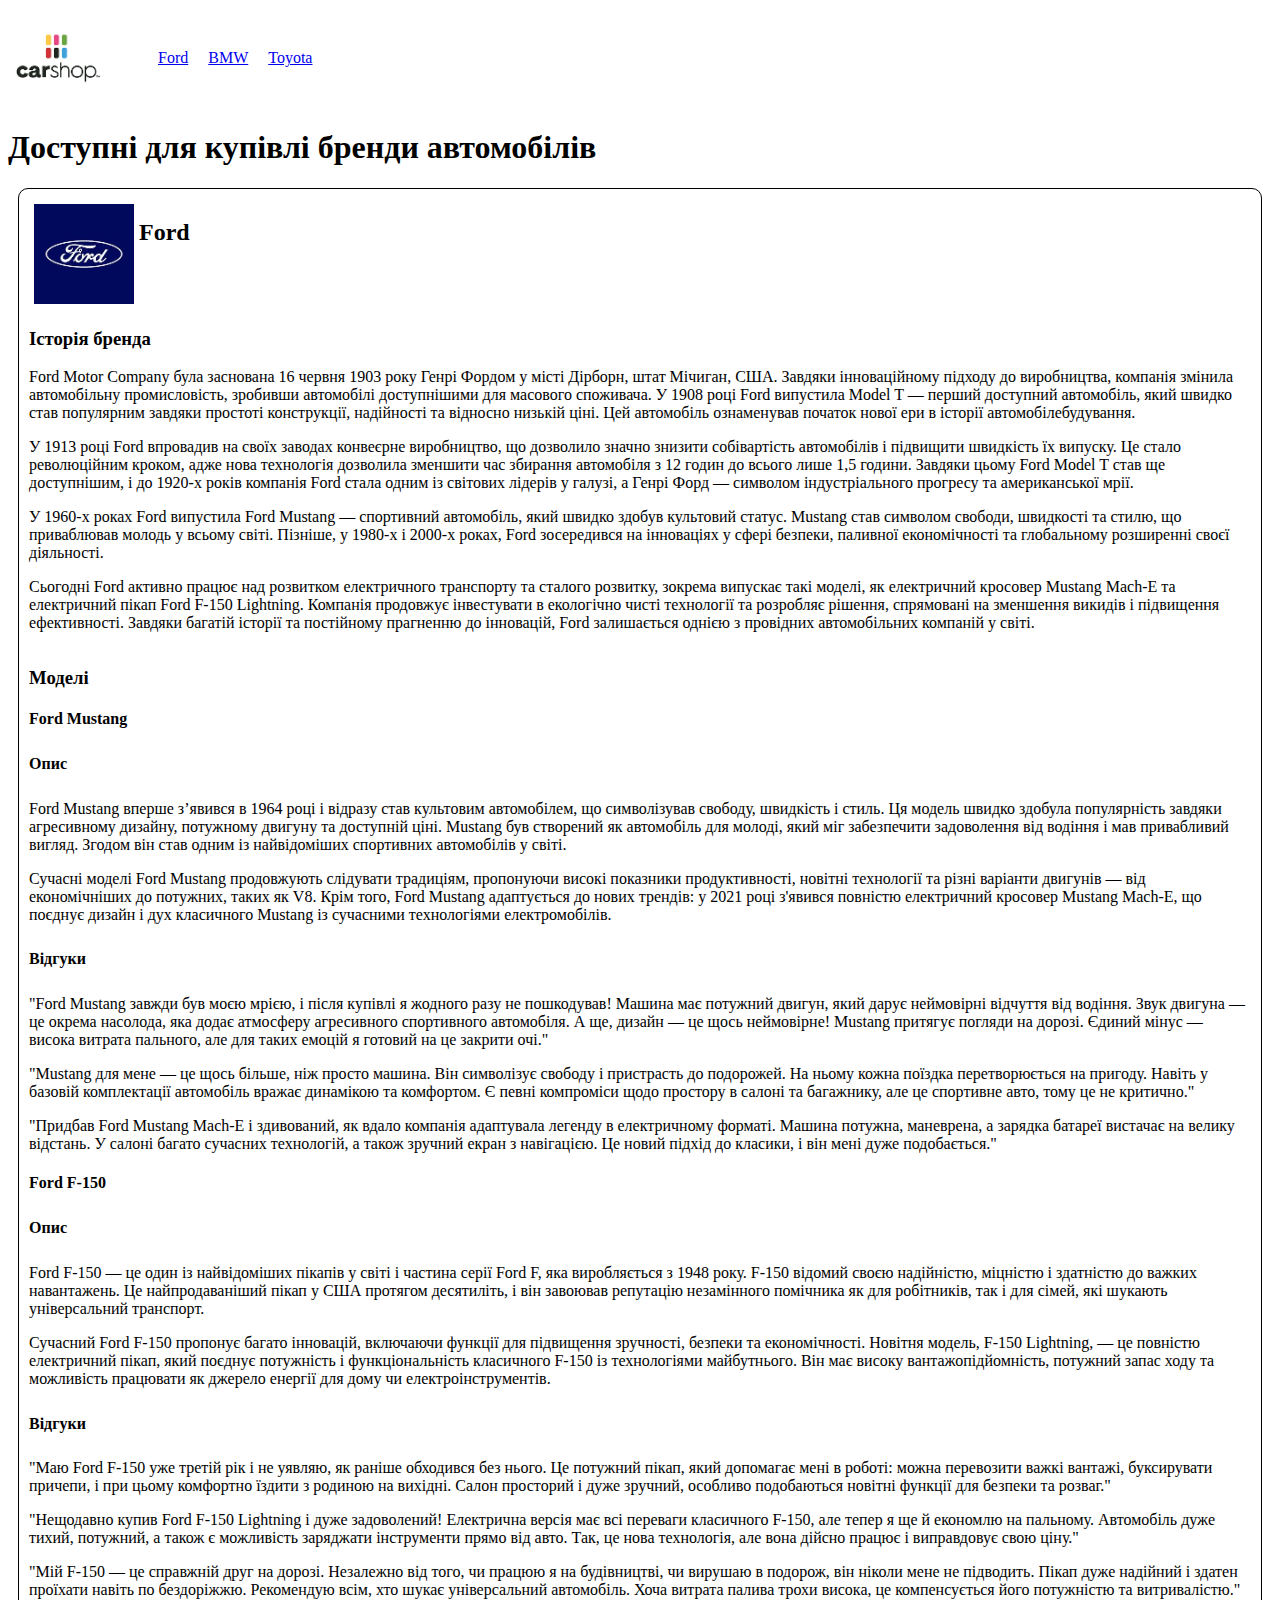
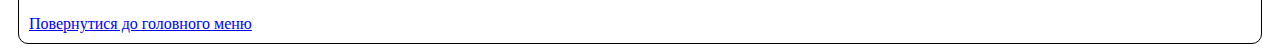
==== carshop.html @ d32183c3 "Add article Ford" ====
<!DOCTYPE html>
<html lang="uk">
  <head>
    <meta charset="UTF-8">
    <meta name="viewport" content="width=device-width, initial-scale=1.0">
    <title>Carshop</title>
    <link rel="shortcut icon" href="./assets/icons/siteicon.png" type="image/png">
    <link rel="stylesheet" href="./assets/style.css">
  </head>

  <body>

    <header id="header">
      <img src="./assets/images/logo.png" alt="Логотип">
      <nav>
        <ul>
          <li><a href=#article1>Ford</a></li>
          <li><a href=#article2>BMW</a></li>
          <li><a href=#article3>Toyota</a></li>
        </ul>
      </nav>  
    </header>

    <main>
      <h1>Доступні для купівлі бренди автомобілів</h1>

      <article id="article1">
  
        <img src="./assets/images/ford.jfif" alt="Ford">
        <h2>Ford</h2>
        <section>
          <h3>Історія бренда</h3>
          <p>Ford Motor Company була заснована 16 червня 1903 року Генрі Фордом у місті Дірборн, штат Мічиган, США. Завдяки інноваційному підходу до виробництва, компанія змінила автомобільну промисловість, зробивши автомобілі доступнішими для масового споживача. У 1908 році Ford випустила Model T — перший доступний автомобіль, який швидко став популярним завдяки простоті конструкції, надійності та відносно низькій ціні. Цей автомобіль ознаменував початок нової ери в історії автомобілебудування.</p>

          <p>У 1913 році Ford впровадив на своїх заводах конвеєрне виробництво, що дозволило значно знизити собівартість автомобілів і підвищити швидкість їх випуску. Це стало революційним кроком, адже нова технологія дозволила зменшити час збирання автомобіля з 12 годин до всього лише 1,5 години. Завдяки цьому Ford Model T став ще доступнішим, і до 1920-х років компанія Ford стала одним із світових лідерів у галузі, а Генрі Форд — символом індустріального прогресу та американської мрії.</p>

          <p>У 1960-х роках Ford випустила Ford Mustang — спортивний автомобіль, який швидко здобув культовий статус. Mustang став символом свободи, швидкості та стилю, що приваблював молодь у всьому світі. Пізніше, у 1980-х і 2000-х роках, Ford зосередився на інноваціях у сфері безпеки, паливної економічності та глобальному розширенні своєї діяльності.</p>

          <p>Сьогодні Ford активно працює над розвитком електричного транспорту та сталого розвитку, зокрема випускає такі моделі, як електричний кросовер Mustang Mach-E та електричний пікап Ford F-150 Lightning. Компанія продовжує інвестувати в екологічно чисті технології та розробляє рішення, спрямовані на зменшення викидів і підвищення ефективності. Завдяки багатій історії та постійному прагненню до інновацій, Ford залишається однією з провідних автомобільних компаній у світі.</p>
        </section>
        <section>
          <h3>Моделі</h3>
          <section>
            <h4>Ford Mustang</h4>
            <section>
              <h5>Опис</h5>
              <p>Ford Mustang вперше з’явився в 1964 році і відразу став культовим автомобілем, що символізував свободу, швидкість і стиль. Ця модель швидко здобула популярність завдяки агресивному дизайну, потужному двигуну та доступній ціні. Mustang був створений як автомобіль для молоді, який міг забезпечити задоволення від водіння і мав привабливий вигляд. Згодом він став одним із найвідоміших спортивних автомобілів у світі.</p>
              <p>Сучасні моделі Ford Mustang продовжують слідувати традиціям, пропонуючи високі показники продуктивності, новітні технології та різні варіанти двигунів — від економічніших до потужних, таких як V8. Крім того, Ford Mustang адаптується до нових трендів: у 2021 році з'явився повністю електричний кросовер Mustang Mach-E, що поєднує дизайн і дух класичного Mustang із сучасними технологіями електромобілів.</p>
             </section>
             <section>
              <h5>Відгуки</h5>
              <p>"Ford Mustang завжди був моєю мрією, і після купівлі я жодного разу не пошкодував! Машина має потужний двигун, який дарує неймовірні відчуття від водіння. Звук двигуна — це окрема насолода, яка додає атмосферу агресивного спортивного автомобіля. А ще, дизайн — це щось неймовірне! Mustang притягує погляди на дорозі. Єдиний мінус — висока витрата пального, але для таких емоцій я готовий на це закрити очі."</p>
              <p>"Mustang для мене — це щось більше, ніж просто машина. Він символізує свободу і пристрасть до подорожей. На ньому кожна поїздка перетворюється на пригоду. Навіть у базовій комплектації автомобіль вражає динамікою та комфортом. Є певні компроміси щодо простору в салоні та багажнику, але це спортивне авто, тому це не критично."</p>
              <p>"Придбав Ford Mustang Mach-E і здивований, як вдало компанія адаптувала легенду в електричному форматі. Машина потужна, маневрена, а зарядка батареї вистачає на велику відстань. У салоні багато сучасних технологій, а також зручний екран з навігацією. Це новий підхід до класики, і він мені дуже подобається."</p>
             </section>
          </section>  
          <section>
            <h4>Ford F-150</h4>
            <section>
              <h5>Опис</h5>
              <p>Ford F-150 — це один із найвідоміших пікапів у світі і частина серії Ford F, яка виробляється з 1948 року. F-150 відомий своєю надійністю, міцністю і здатністю до важких навантажень. Це найпродаваніший пікап у США протягом десятиліть, і він завоював репутацію незамінного помічника як для робітників, так і для сімей, які шукають універсальний транспорт.</p>
              <p>Сучасний Ford F-150 пропонує багато інновацій, включаючи функції для підвищення зручності, безпеки та економічності. Новітня модель, F-150 Lightning, — це повністю електричний пікап, який поєднує потужність і функціональність класичного F-150 із технологіями майбутнього. Він має високу вантажопідйомність, потужний запас ходу та можливість працювати як джерело енергії для дому чи електроінструментів.</p>
            </section>
            <section>
              <h5>Відгуки</h5>
              <p>"Маю Ford F-150 уже третій рік і не уявляю, як раніше обходився без нього. Це потужний пікап, який допомагає мені в роботі: можна перевозити важкі вантажі, буксирувати причепи, і при цьому комфортно їздити з родиною на вихідні. Салон просторий і дуже зручний, особливо подобаються новітні функції для безпеки та розваг."</p>
              <p>"Нещодавно купив Ford F-150 Lightning і дуже задоволений! Електрична версія має всі переваги класичного F-150, але тепер я ще й економлю на пальному. Автомобіль дуже тихий, потужний, а також є можливість заряджати інструменти прямо від авто. Так, це нова технологія, але вона дійсно працює і виправдовує свою ціну."</p>
              <p>"Мій F-150 — це справжній друг на дорозі. Незалежно від того, чи працюю я на будівництві, чи вирушаю в подорож, він ніколи мене не підводить. Пікап дуже надійний і здатен проїхати навіть по бездоріжжю. Рекомендую всім, хто шукає універсальний автомобіль. Хоча витрата палива трохи висока, це компенсується його потужністю та витривалістю."</p>
            </section>
          </section>      
        </section>
      <a href="#header">Повернутися до головного меню</a>
      </article>
    </main>
  </body>
</html>
---- assets/style.css ----
header {
  display:flex;
  align-items: center;

}
ul {
  display:flex;
  list-style-type: none;
}
li {
  padding: 5px 10px;
}
header img{
  width: 100px;
}
article img{
  width: 100px;
  display: flex;
  float: left;
  padding: 5px;
}
article h2{
  display: flex;
  float: left;
}
article{
  display: flex;
  flex-wrap: wrap;
  margin: 10px;
  padding: 10px;
  border: 1px solid black;
  border-radius: 10px;
}
h5 {
  font-size: medium;
}
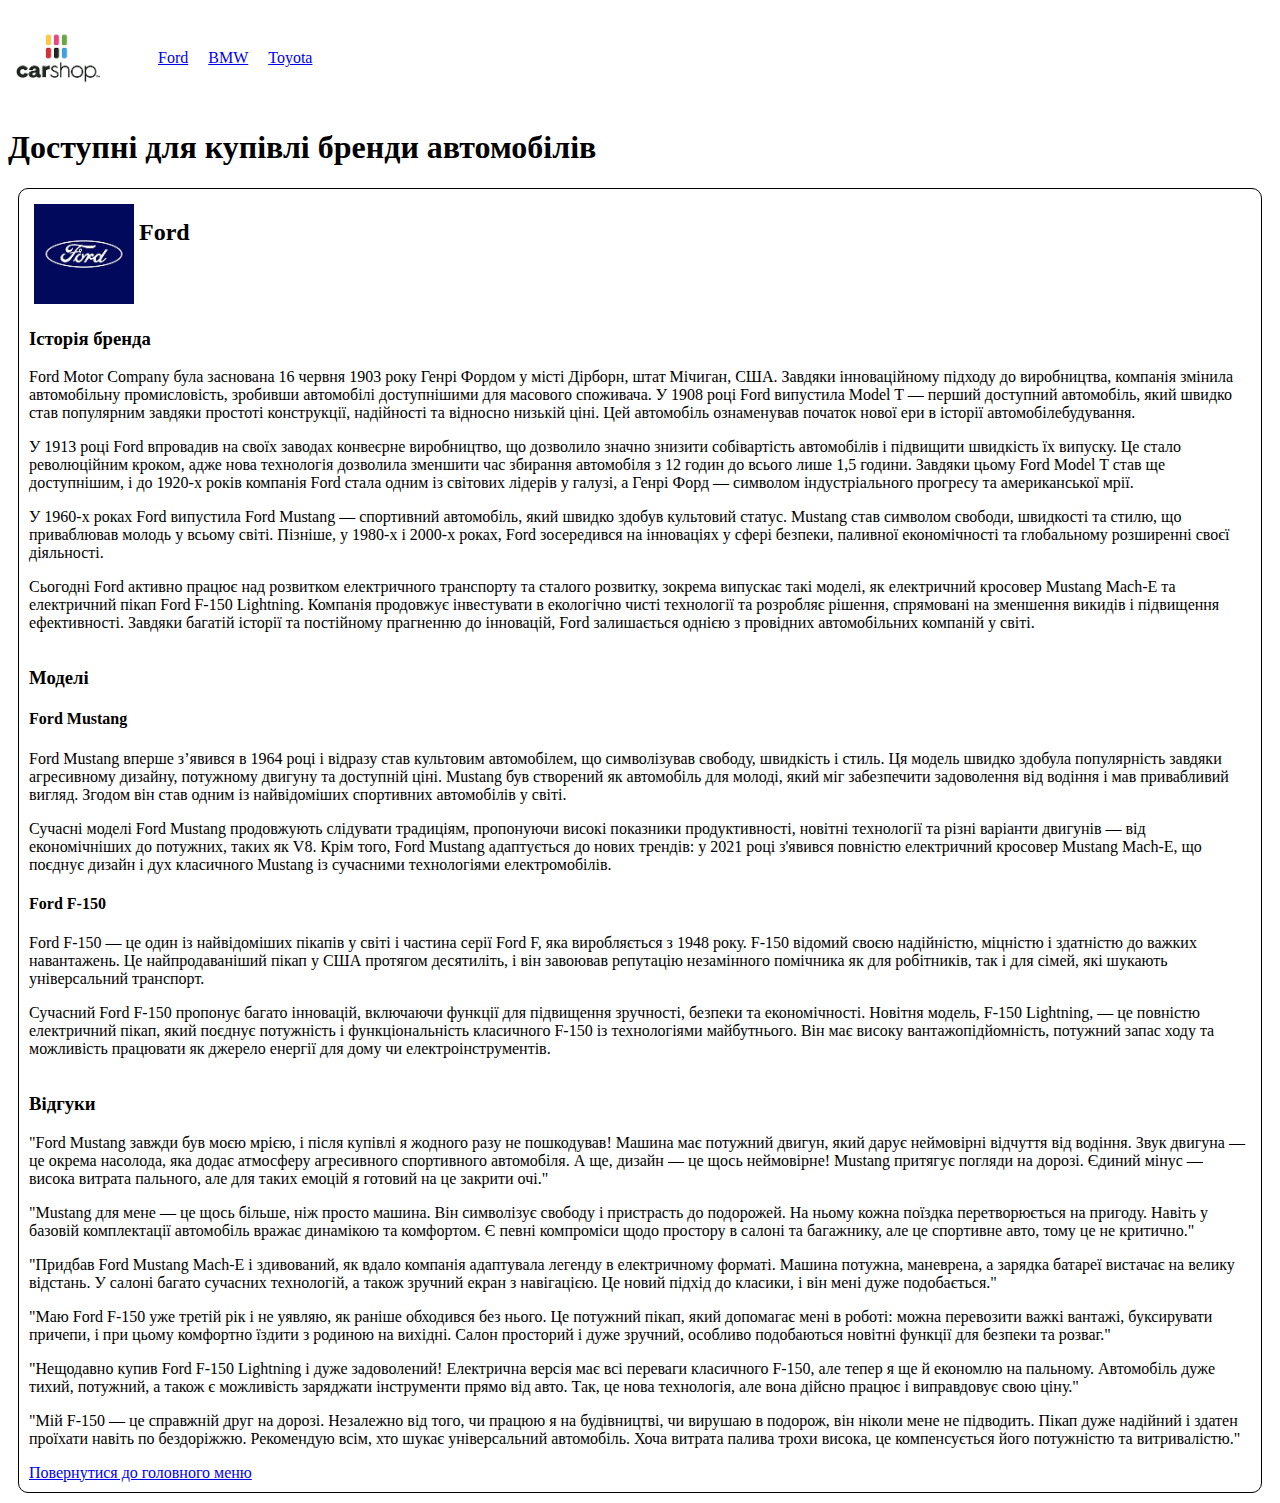
==== commit e6e65713: "Make feedback another section" ====
--- a/carshop.html
+++ b/carshop.html
@@ -42,33 +42,24 @@
           <h3>Моделі</h3>
           <section>
             <h4>Ford Mustang</h4>
-            <section>
-              <h5>Опис</h5>
-              <p>Ford Mustang вперше з’явився в 1964 році і відразу став культовим автомобілем, що символізував свободу, швидкість і стиль. Ця модель швидко здобула популярність завдяки агресивному дизайну, потужному двигуну та доступній ціні. Mustang був створений як автомобіль для молоді, який міг забезпечити задоволення від водіння і мав привабливий вигляд. Згодом він став одним із найвідоміших спортивних автомобілів у світі.</p>
-              <p>Сучасні моделі Ford Mustang продовжують слідувати традиціям, пропонуючи високі показники продуктивності, новітні технології та різні варіанти двигунів — від економічніших до потужних, таких як V8. Крім того, Ford Mustang адаптується до нових трендів: у 2021 році з'явився повністю електричний кросовер Mustang Mach-E, що поєднує дизайн і дух класичного Mustang із сучасними технологіями електромобілів.</p>
-             </section>
-             <section>
-              <h5>Відгуки</h5>
-              <p>"Ford Mustang завжди був моєю мрією, і після купівлі я жодного разу не пошкодував! Машина має потужний двигун, який дарує неймовірні відчуття від водіння. Звук двигуна — це окрема насолода, яка додає атмосферу агресивного спортивного автомобіля. А ще, дизайн — це щось неймовірне! Mustang притягує погляди на дорозі. Єдиний мінус — висока витрата пального, але для таких емоцій я готовий на це закрити очі."</p>
-              <p>"Mustang для мене — це щось більше, ніж просто машина. Він символізує свободу і пристрасть до подорожей. На ньому кожна поїздка перетворюється на пригоду. Навіть у базовій комплектації автомобіль вражає динамікою та комфортом. Є певні компроміси щодо простору в салоні та багажнику, але це спортивне авто, тому це не критично."</p>
-              <p>"Придбав Ford Mustang Mach-E і здивований, як вдало компанія адаптувала легенду в електричному форматі. Машина потужна, маневрена, а зарядка батареї вистачає на велику відстань. У салоні багато сучасних технологій, а також зручний екран з навігацією. Це новий підхід до класики, і він мені дуже подобається."</p>
-             </section>
-          </section>  
+            <p>Ford Mustang вперше з’явився в 1964 році і відразу став культовим автомобілем, що символізував свободу, швидкість і стиль. Ця модель швидко здобула популярність завдяки агресивному дизайну, потужному двигуну та доступній ціні. Mustang був створений як автомобіль для молоді, який міг забезпечити задоволення від водіння і мав привабливий вигляд. Згодом він став одним із найвідоміших спортивних автомобілів у світі.</p>
+            <p>Сучасні моделі Ford Mustang продовжують слідувати традиціям, пропонуючи високі показники продуктивності, новітні технології та різні варіанти двигунів — від економічніших до потужних, таких як V8. Крім того, Ford Mustang адаптується до нових трендів: у 2021 році з'явився повністю електричний кросовер Mustang Mach-E, що поєднує дизайн і дух класичного Mustang із сучасними технологіями електромобілів.</p>
+          </section>
           <section>
             <h4>Ford F-150</h4>
-            <section>
-              <h5>Опис</h5>
-              <p>Ford F-150 — це один із найвідоміших пікапів у світі і частина серії Ford F, яка виробляється з 1948 року. F-150 відомий своєю надійністю, міцністю і здатністю до важких навантажень. Це найпродаваніший пікап у США протягом десятиліть, і він завоював репутацію незамінного помічника як для робітників, так і для сімей, які шукають універсальний транспорт.</p>
-              <p>Сучасний Ford F-150 пропонує багато інновацій, включаючи функції для підвищення зручності, безпеки та економічності. Новітня модель, F-150 Lightning, — це повністю електричний пікап, який поєднує потужність і функціональність класичного F-150 із технологіями майбутнього. Він має високу вантажопідйомність, потужний запас ходу та можливість працювати як джерело енергії для дому чи електроінструментів.</p>
-            </section>
-            <section>
-              <h5>Відгуки</h5>
-              <p>"Маю Ford F-150 уже третій рік і не уявляю, як раніше обходився без нього. Це потужний пікап, який допомагає мені в роботі: можна перевозити важкі вантажі, буксирувати причепи, і при цьому комфортно їздити з родиною на вихідні. Салон просторий і дуже зручний, особливо подобаються новітні функції для безпеки та розваг."</p>
-              <p>"Нещодавно купив Ford F-150 Lightning і дуже задоволений! Електрична версія має всі переваги класичного F-150, але тепер я ще й економлю на пальному. Автомобіль дуже тихий, потужний, а також є можливість заряджати інструменти прямо від авто. Так, це нова технологія, але вона дійсно працює і виправдовує свою ціну."</p>
-              <p>"Мій F-150 — це справжній друг на дорозі. Незалежно від того, чи працюю я на будівництві, чи вирушаю в подорож, він ніколи мене не підводить. Пікап дуже надійний і здатен проїхати навіть по бездоріжжю. Рекомендую всім, хто шукає універсальний автомобіль. Хоча витрата палива трохи висока, це компенсується його потужністю та витривалістю."</p>
-            </section>
-          </section>      
+            <p>Ford F-150 — це один із найвідоміших пікапів у світі і частина серії Ford F, яка виробляється з 1948 року. F-150 відомий своєю надійністю, міцністю і здатністю до важких навантажень. Це найпродаваніший пікап у США протягом десятиліть, і він завоював репутацію незамінного помічника як для робітників, так і для сімей, які шукають універсальний транспорт.</p>
+            <p>Сучасний Ford F-150 пропонує багато інновацій, включаючи функції для підвищення зручності, безпеки та економічності. Новітня модель, F-150 Lightning, — це повністю електричний пікап, який поєднує потужність і функціональність класичного F-150 із технологіями майбутнього. Він має високу вантажопідйомність, потужний запас ходу та можливість працювати як джерело енергії для дому чи електроінструментів.</p>
+          </section> 
         </section>
+        <section>
+          <h3>Відгуки</h3>
+          <p>"Ford Mustang завжди був моєю мрією, і після купівлі я жодного разу не пошкодував! Машина має потужний двигун, який дарує неймовірні відчуття від водіння. Звук двигуна — це окрема насолода, яка додає атмосферу агресивного спортивного автомобіля. А ще, дизайн — це щось неймовірне! Mustang притягує погляди на дорозі. Єдиний мінус — висока витрата пального, але для таких емоцій я готовий на це закрити очі."</p>
+          <p>"Mustang для мене — це щось більше, ніж просто машина. Він символізує свободу і пристрасть до подорожей. На ньому кожна поїздка перетворюється на пригоду. Навіть у базовій комплектації автомобіль вражає динамікою та комфортом. Є певні компроміси щодо простору в салоні та багажнику, але це спортивне авто, тому це не критично."</p>
+          <p>"Придбав Ford Mustang Mach-E і здивований, як вдало компанія адаптувала легенду в електричному форматі. Машина потужна, маневрена, а зарядка батареї вистачає на велику відстань. У салоні багато сучасних технологій, а також зручний екран з навігацією. Це новий підхід до класики, і він мені дуже подобається."</p>
+          <p>"Маю Ford F-150 уже третій рік і не уявляю, як раніше обходився без нього. Це потужний пікап, який допомагає мені в роботі: можна перевозити важкі вантажі, буксирувати причепи, і при цьому комфортно їздити з родиною на вихідні. Салон просторий і дуже зручний, особливо подобаються новітні функції для безпеки та розваг."</p>
+          <p>"Нещодавно купив Ford F-150 Lightning і дуже задоволений! Електрична версія має всі переваги класичного F-150, але тепер я ще й економлю на пальному. Автомобіль дуже тихий, потужний, а також є можливість заряджати інструменти прямо від авто. Так, це нова технологія, але вона дійсно працює і виправдовує свою ціну."</p>
+          <p>"Мій F-150 — це справжній друг на дорозі. Незалежно від того, чи працюю я на будівництві, чи вирушаю в подорож, він ніколи мене не підводить. Пікап дуже надійний і здатен проїхати навіть по бездоріжжю. Рекомендую всім, хто шукає універсальний автомобіль. Хоча витрата палива трохи висока, це компенсується його потужністю та витривалістю."</p>
+        </section>        
       <a href="#header">Повернутися до головного меню</a>
       </article>
     </main>
--- a/assets/style.css
+++ b/assets/style.css
@@ -32,6 +32,3 @@
   border: 1px solid black;
   border-radius: 10px;
 }
-h5 {
-  font-size: medium;
-}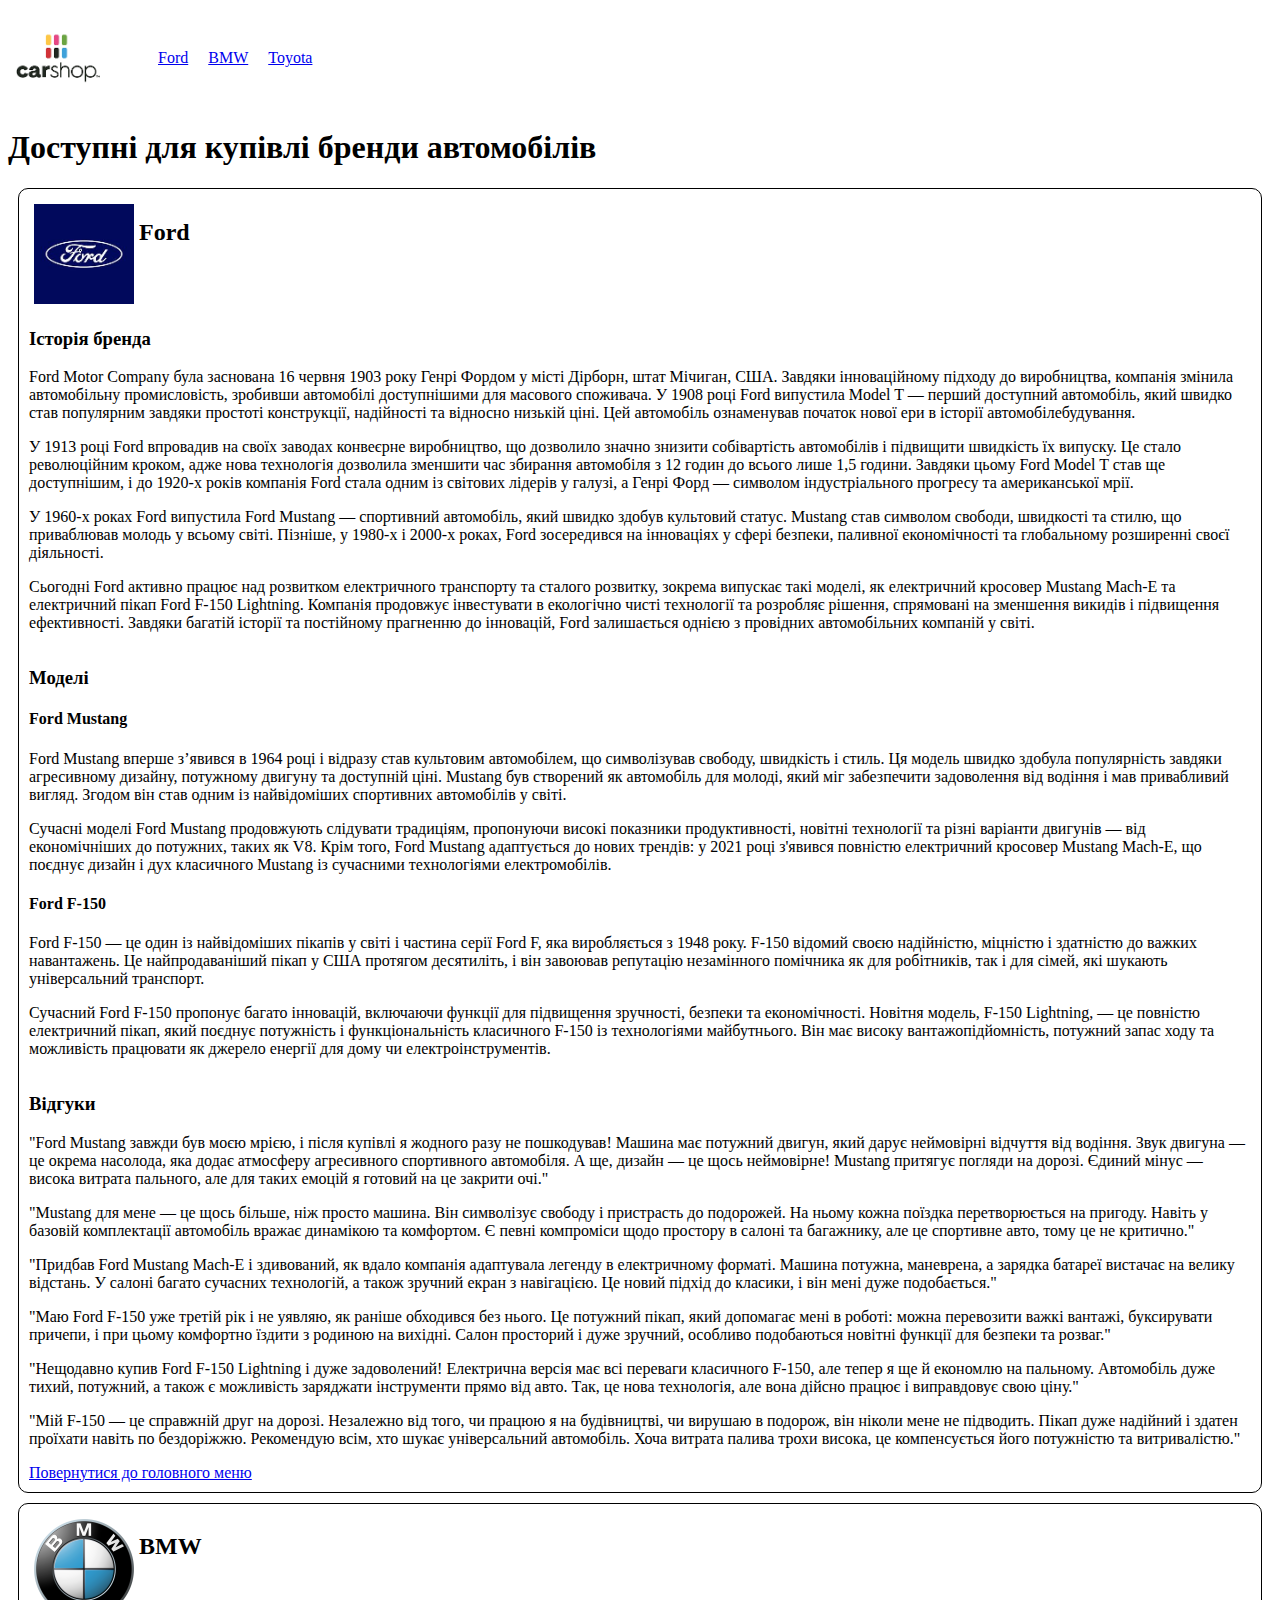
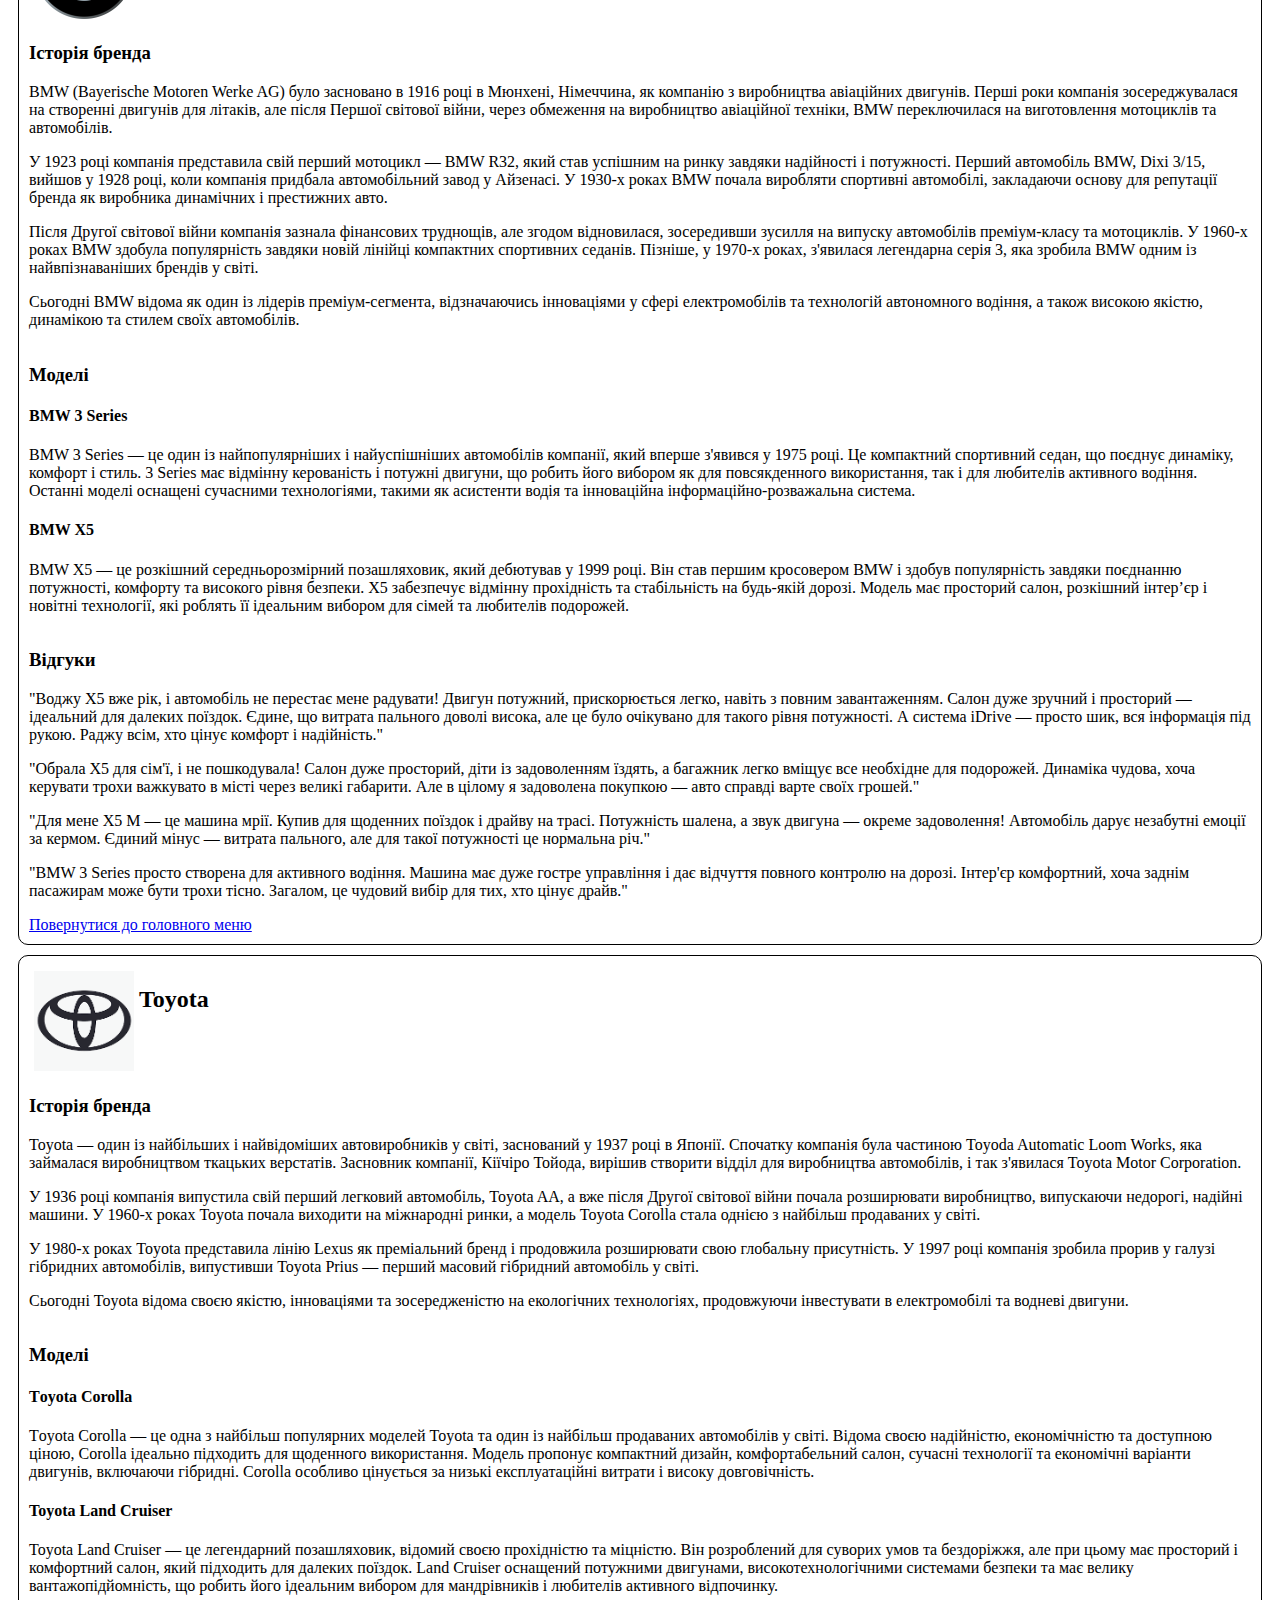
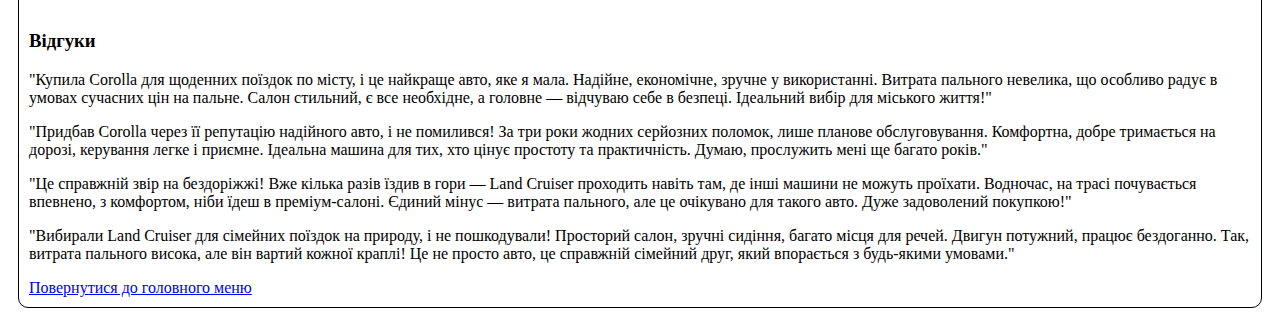
==== commit 65d50cdb: "Finish main" ====
--- a/carshop.html
+++ b/carshop.html
@@ -62,6 +62,76 @@
         </section>        
       <a href="#header">Повернутися до головного меню</a>
       </article>
+
+      <article id="article2">
+  
+        <img src="./assets/images/BMW.png" alt="BMW">
+        <h2>BMW</h2>
+        <section>
+          <h3>Історія бренда</h3>
+          <p>BMW (Bayerische Motoren Werke AG) було засновано в 1916 році в Мюнхені, Німеччина, як компанію з виробництва авіаційних двигунів. Перші роки компанія зосереджувалася на створенні двигунів для літаків, але після Першої світової війни, через обмеження на виробництво авіаційної техніки, BMW переключилася на виготовлення мотоциклів та автомобілів.</p>
+
+          <p>У 1923 році компанія представила свій перший мотоцикл — BMW R32, який став успішним на ринку завдяки надійності і потужності. Перший автомобіль BMW, Dixi 3/15, вийшов у 1928 році, коли компанія придбала автомобільний завод у Айзенасі. У 1930-х роках BMW почала виробляти спортивні автомобілі, закладаючи основу для репутації бренда як виробника динамічних і престижних авто.</p>
+
+          <p>Після Другої світової війни компанія зазнала фінансових труднощів, але згодом відновилася, зосередивши зусилля на випуску автомобілів преміум-класу та мотоциклів. У 1960-х роках BMW здобула популярність завдяки новій лінійці компактних спортивних седанів. Пізніше, у 1970-х роках, з'явилася легендарна серія 3, яка зробила BMW одним із найвпізнаваніших брендів у світі.</p>
+
+          <p>Сьогодні BMW відома як один із лідерів преміум-сегмента, відзначаючись інноваціями у сфері електромобілів та технологій автономного водіння, а також високою якістю, динамікою та стилем своїх автомобілів.</p>
+        </section>
+        <section>
+          <h3>Моделі</h3>
+          <section>
+            <h4>BMW 3 Series</h4>
+            <p>BMW 3 Series — це один із найпопулярніших і найуспішніших автомобілів компанії, який вперше з'явився у 1975 році. Це компактний спортивний седан, що поєднує динаміку, комфорт і стиль. 3 Series має відмінну керованість і потужні двигуни, що робить його вибором як для повсякденного використання, так і для любителів активного водіння. Останні моделі оснащені сучасними технологіями, такими як асистенти водія та інноваційна інформаційно-розважальна система.</p>
+          </section>
+          <section>
+            <h4>BMW X5</h4>
+            <p>BMW X5 — це розкішний середньорозмірний позашляховик, який дебютував у 1999 році. Він став першим кросовером BMW і здобув популярність завдяки поєднанню потужності, комфорту та високого рівня безпеки. X5 забезпечує відмінну прохідність та стабільність на будь-якій дорозі. Модель має просторий салон, розкішний інтер’єр і новітні технології, які роблять її ідеальним вибором для сімей та любителів подорожей.</p>
+          </section> 
+        </section>
+        <section>
+          <h3>Відгуки</h3>
+          <p>"Воджу X5 вже рік, і автомобіль не перестає мене радувати! Двигун потужний, прискорюється легко, навіть з повним завантаженням. Салон дуже зручний і просторий — ідеальний для далеких поїздок. Єдине, що витрата пального доволі висока, але це було очікувано для такого рівня потужності. А система iDrive — просто шик, вся інформація під рукою. Раджу всім, хто цінує комфорт і надійність."</p>
+          <p>"Обрала X5 для сім'ї, і не пошкодувала! Салон дуже просторий, діти із задоволенням їздять, а багажник легко вміщує все необхідне для подорожей. Динаміка чудова, хоча керувати трохи важкувато в місті через великі габарити. Але в цілому я задоволена покупкою — авто справді варте своїх грошей."</p>
+          <p>"Для мене X5 M — це машина мрії. Купив для щоденних поїздок і драйву на трасі. Потужність шалена, а звук двигуна — окреме задоволення! Автомобіль дарує незабутні емоції за кермом. Єдиний мінус — витрата пального, але для такої потужності це нормальна річ."</p>
+          <p>"BMW 3 Series просто створена для активного водіння. Машина має дуже гостре управління і дає відчуття повного контролю на дорозі. Інтер'єр комфортний, хоча заднім пасажирам може бути трохи тісно. Загалом, це чудовий вибір для тих, хто цінує драйв."</p>
+        </section>        
+      <a href="#header">Повернутися до головного меню</a>
+      </article>
+
+      <article id="article3">
+  
+        <img src="./assets/images/toyota.png" alt="Toyota">
+        <h2>Toyota</h2>
+        <section>
+          <h3>Історія бренда</h3>
+          <p>Toyota — один із найбільших і найвідоміших автовиробників у світі, заснований у 1937 році в Японії. Спочатку компанія була частиною Toyoda Automatic Loom Works, яка займалася виробництвом ткацьких верстатів. Засновник компанії, Кіїчіро Тойода, вирішив створити відділ для виробництва автомобілів, і так з'явилася Toyota Motor Corporation.</p>
+
+          <p>У 1936 році компанія випустила свій перший легковий автомобіль, Toyota AA, а вже після Другої світової війни почала розширювати виробництво, випускаючи недорогі, надійні машини. У 1960-х роках Toyota почала виходити на міжнародні ринки, а модель Toyota Corolla стала однією з найбільш продаваних у світі.</p>
+
+          <p>У 1980-х роках Toyota представила лінію Lexus як преміальний бренд і продовжила розширювати свою глобальну присутність. У 1997 році компанія зробила прорив у галузі гібридних автомобілів, випустивши Toyota Prius — перший масовий гібридний автомобіль у світі.</p>
+
+          <p>Сьогодні Toyota відома своєю якістю, інноваціями та зосередженістю на екологічних технологіях, продовжуючи інвестувати в електромобілі та водневі двигуни.</p>
+        </section>
+        <section>
+          <h3>Моделі</h3>
+          <section>
+            <h4>Тoyota Corolla</h4>
+            <p>Тoyota Corolla — це одна з найбільш популярних моделей Toyota та один із найбільш продаваних автомобілів у світі. Відома своєю надійністю, економічністю та доступною ціною, Corolla ідеально підходить для щоденного використання. Модель пропонує компактний дизайн, комфортабельний салон, сучасні технології та економічні варіанти двигунів, включаючи гібридні. Corolla особливо цінується за низькі експлуатаційні витрати і високу довговічність.</p>
+          </section>
+          <section>
+            <h4>Toyota Land Cruiser</h4>
+            <p>Toyota Land Cruiser — це легендарний позашляховик, відомий своєю прохідністю та міцністю. Він розроблений для суворих умов та бездоріжжя, але при цьому має просторий і комфортний салон, який підходить для далеких поїздок. Land Cruiser оснащений потужними двигунами, високотехнологічними системами безпеки та має велику вантажопідйомність, що робить його ідеальним вибором для мандрівників і любителів активного відпочинку.</p>
+          </section> 
+        </section>
+        <section>
+          <h3>Відгуки</h3>
+          <p>"Купила Corolla для щоденних поїздок по місту, і це найкраще авто, яке я мала. Надійне, економічне, зручне у використанні. Витрата пального невелика, що особливо радує в умовах сучасних цін на пальне. Салон стильний, є все необхідне, а головне — відчуваю себе в безпеці. Ідеальний вибір для міського життя!"</p>
+          <p>"Придбав Corolla через її репутацію надійного авто, і не помилився! За три роки жодних серйозних поломок, лише планове обслуговування. Комфортна, добре тримається на дорозі, керування легке і приємне. Ідеальна машина для тих, хто цінує простоту та практичність. Думаю, прослужить мені ще багато років."</p>
+          <p>"Це справжній звір на бездоріжжі! Вже кілька разів їздив в гори — Land Cruiser проходить навіть там, де інші машини не можуть проїхати. Водночас, на трасі почувається впевнено, з комфортом, ніби їдеш в преміум-салоні. Єдиний мінус — витрата пального, але це очікувано для такого авто. Дуже задоволений покупкою!"</p>
+          <p>"Вибирали Land Cruiser для сімейних поїздок на природу, і не пошкодували! Просторий салон, зручні сидіння, багато місця для речей. Двигун потужний, працює бездоганно. Так, витрата пального висока, але він вартий кожної краплі! Це не просто авто, це справжній сімейний друг, який впорається з будь-якими умовами."</p>
+        </section>        
+      <a href="#header">Повернутися до головного меню</a>
+      </article>
     </main>
   </body>
 </html>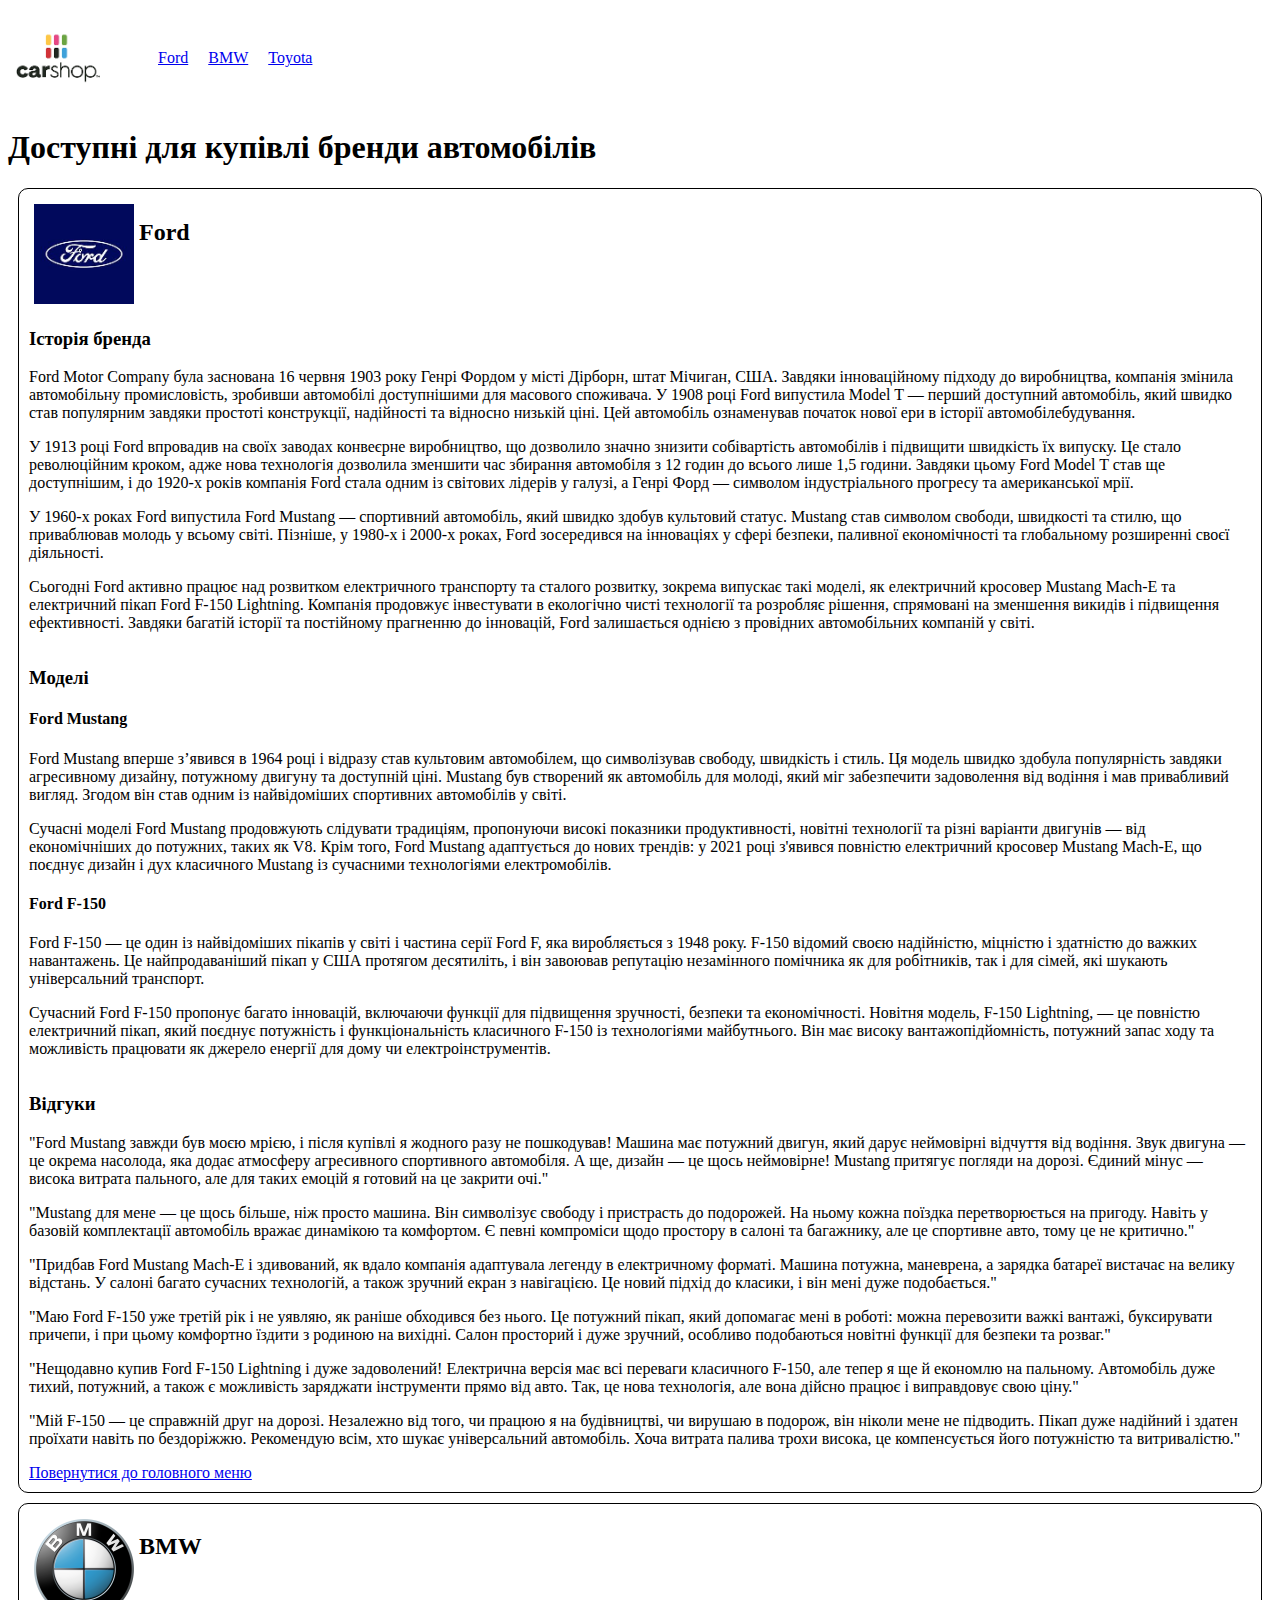
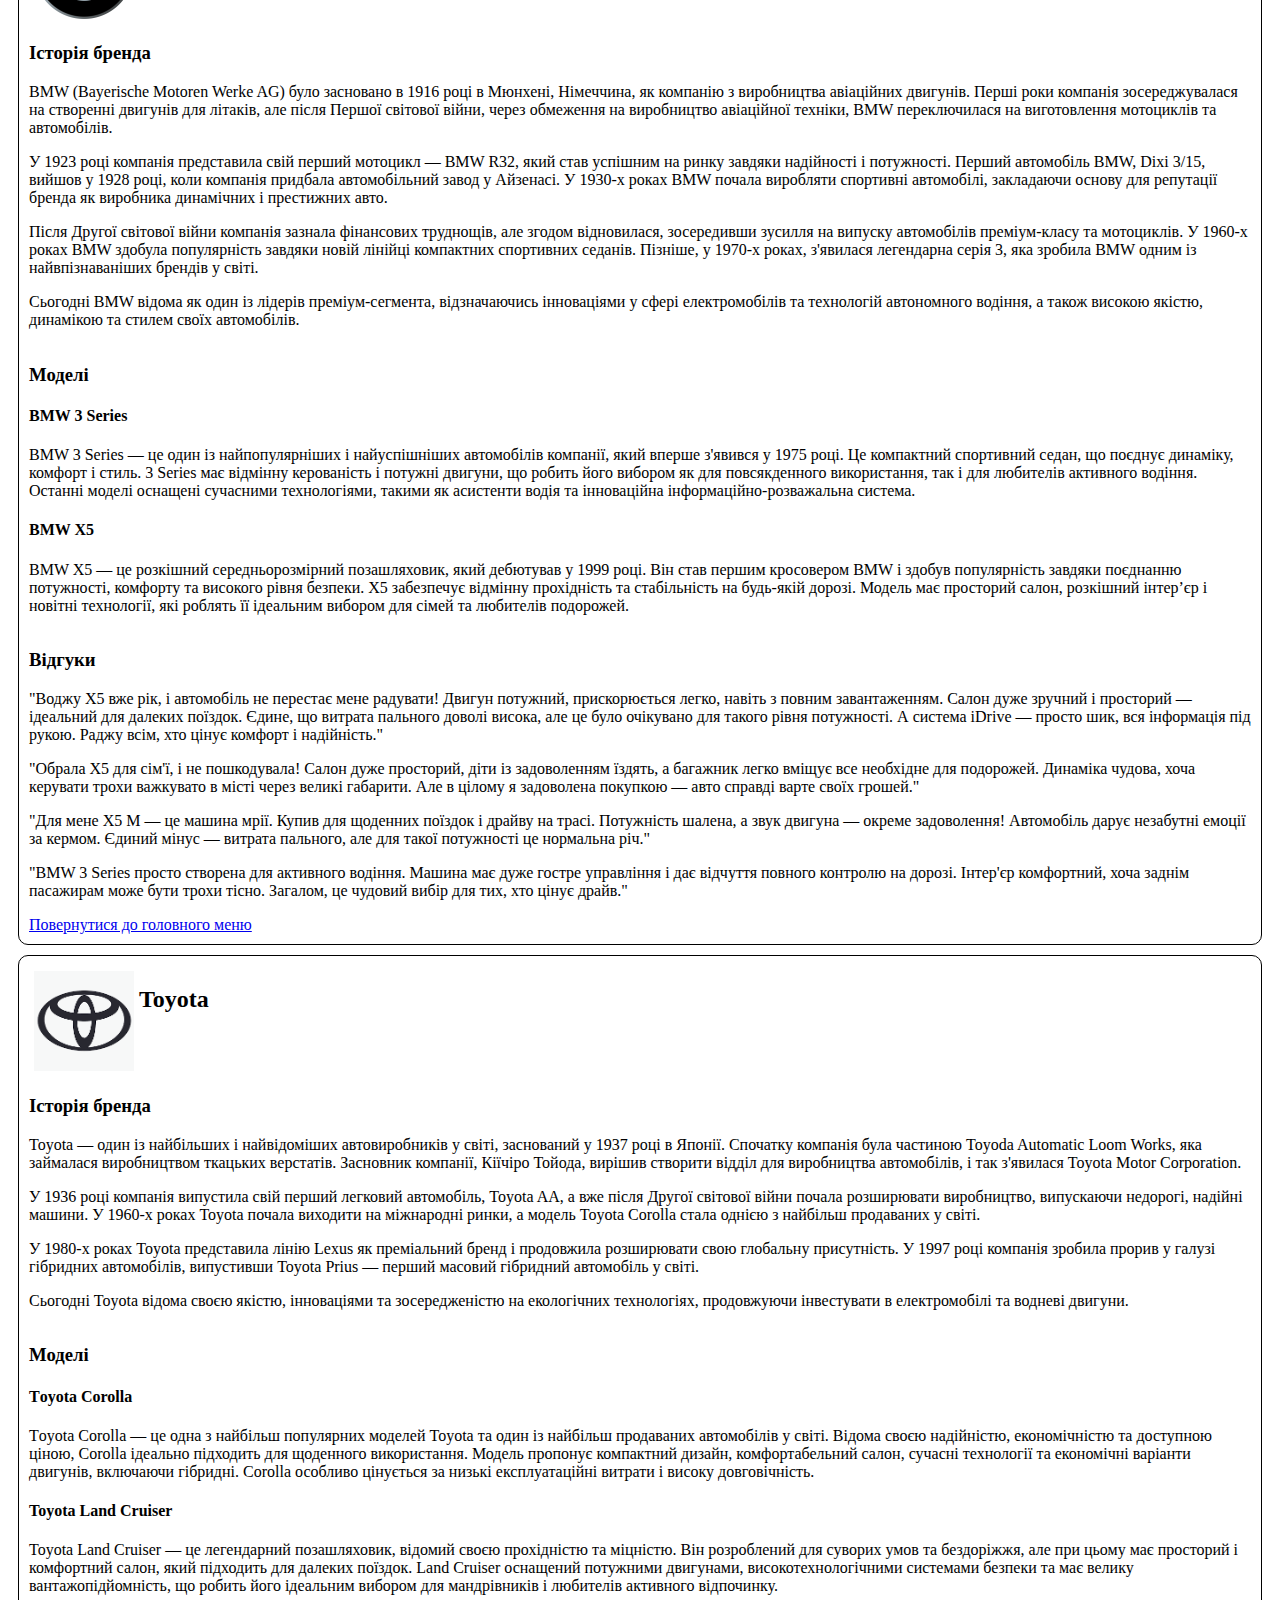
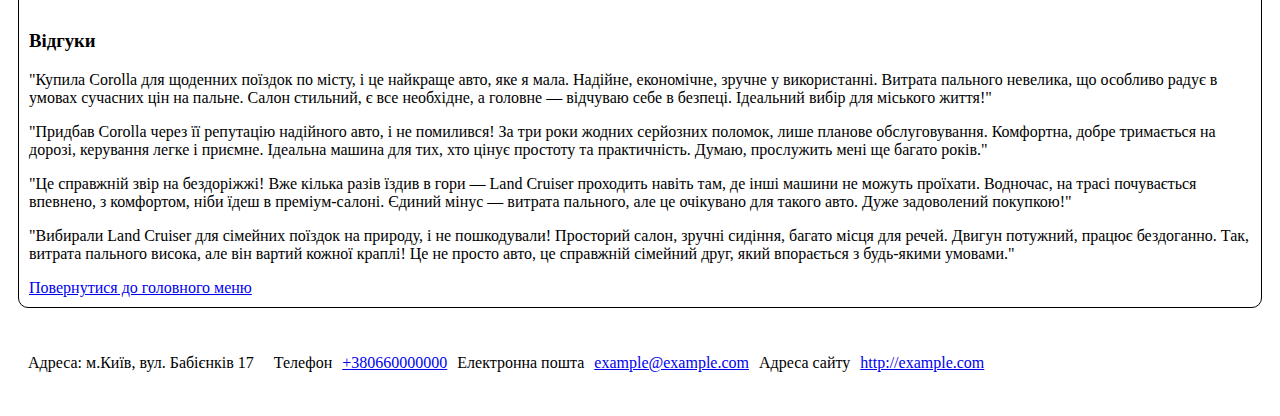
==== commit 16f3170c: "Add footer and styles for it" ====
--- a/carshop.html
+++ b/carshop.html
@@ -133,5 +133,14 @@
       <a href="#header">Повернутися до головного меню</a>
       </article>
     </main>
+    <footer>
+      <p>Адреса: м.Київ, вул. Бабієнків 17</p>
+      <p>Телефон</p>
+      <a href="tel:+380660000000" target="_blank">+380660000000</a>
+      <p>Електронна пошта</p>
+      <a href="mailto:example@example.com" target="_blank">example@example.com</a>
+      <p>Адреса сайту</p>
+      <a href="http://example.com" target="_blank">http://example.com</a>
+    </footer>
   </body>
 </html>--- a/assets/style.css
+++ b/assets/style.css
@@ -32,3 +32,14 @@
   border: 1px solid black;
   border-radius: 10px;
 }
+footer {
+  display: flex;
+  padding: 10px;
+  flex-wrap: wrap;
+  align-items: center;
+}
+footer p{
+  padding: 10px;
+  display: flex;
+  justify-content: center;
+}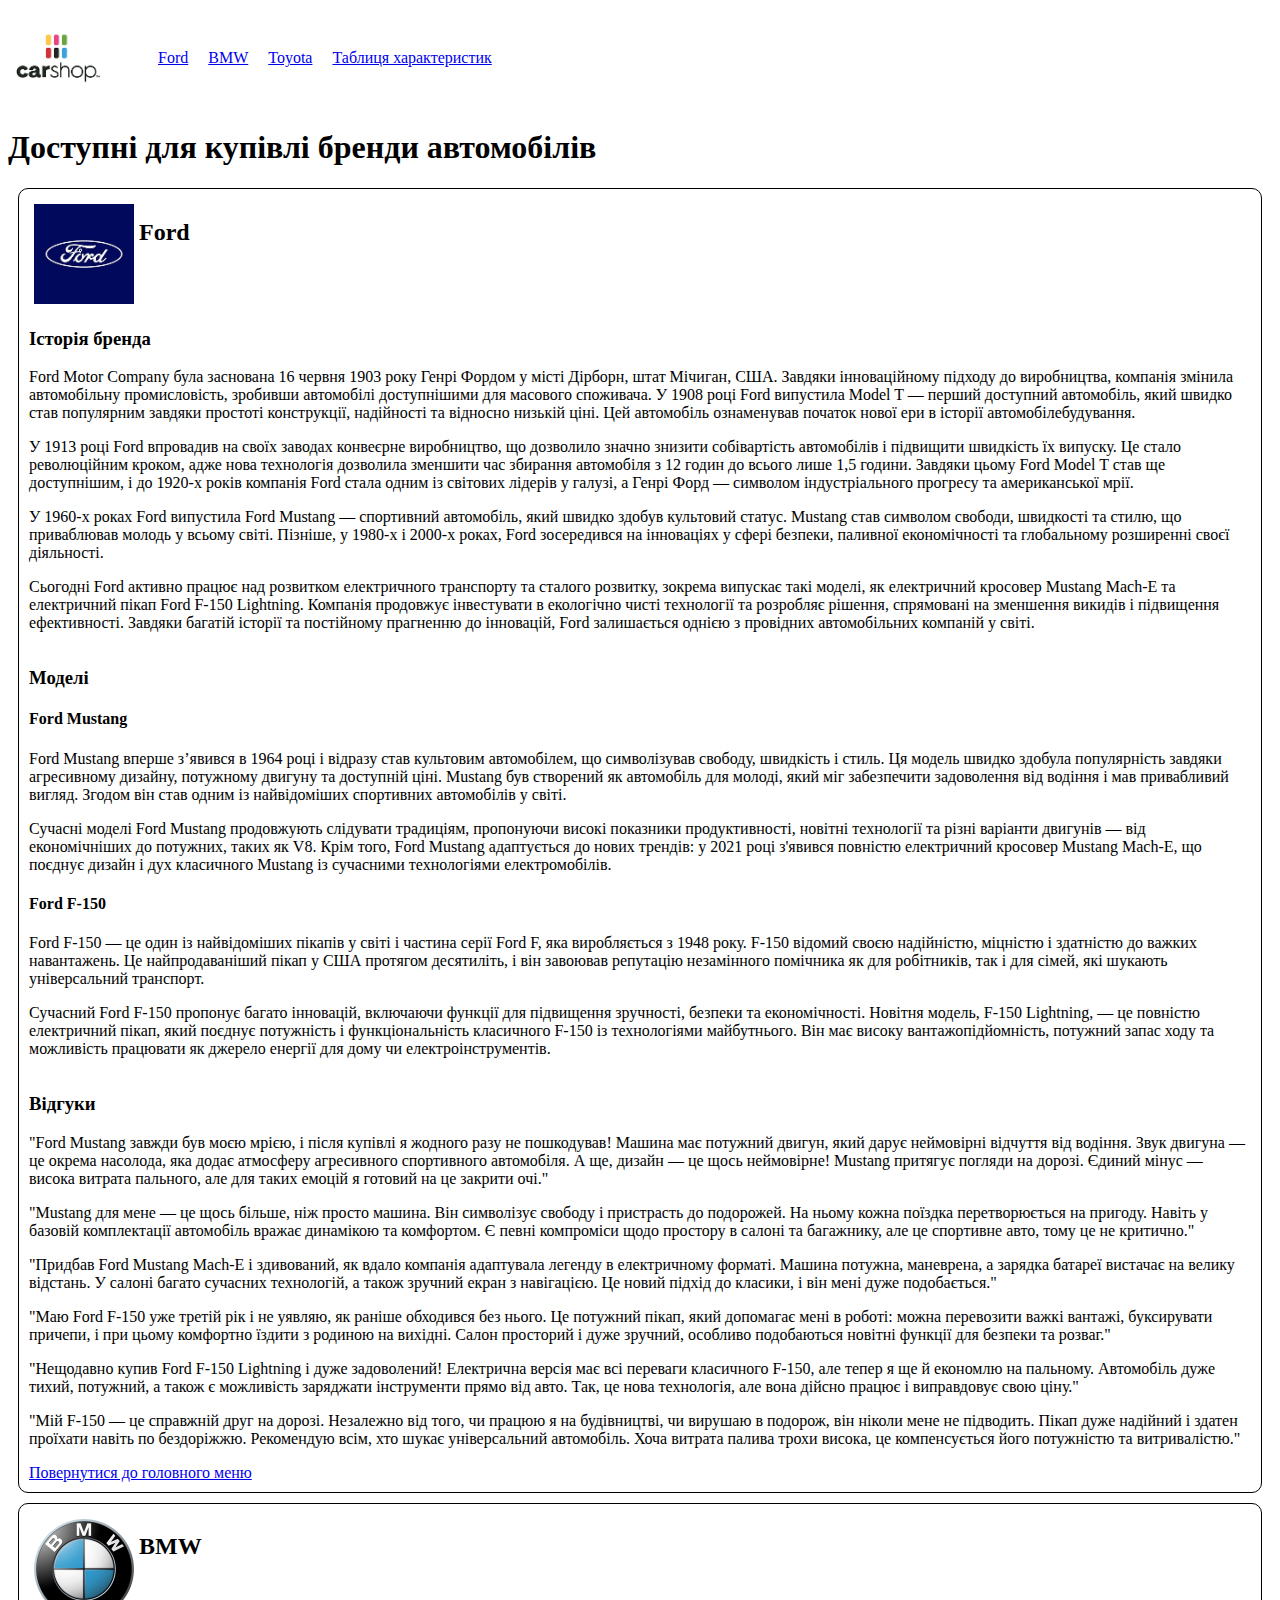
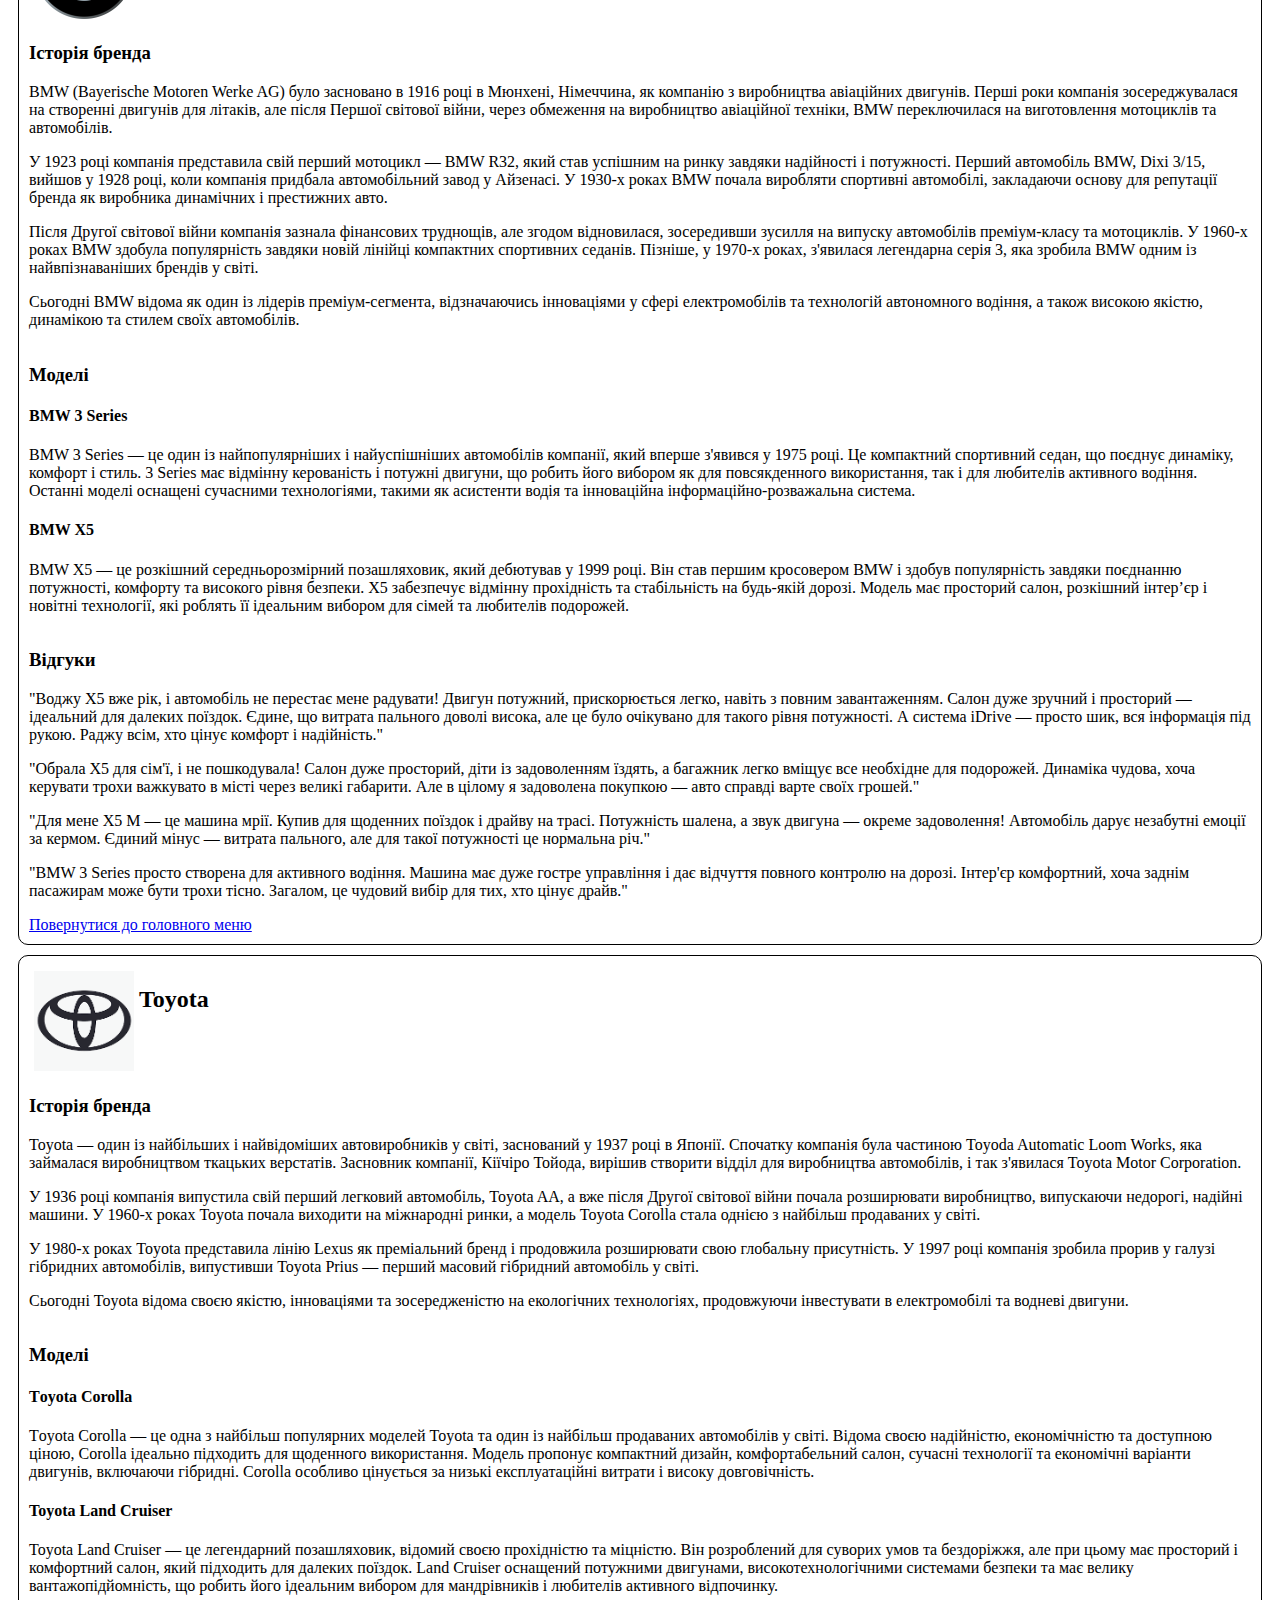
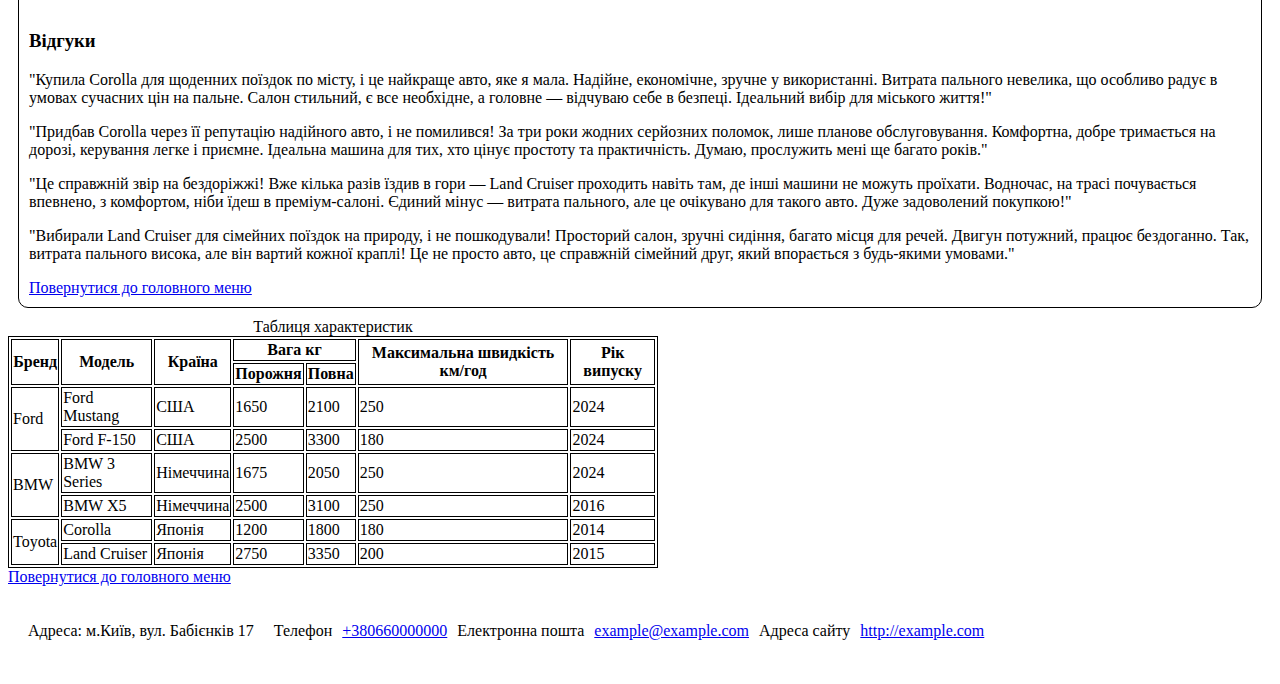
==== commit 86c88bc2: "Add table and styles for it, change .gitignore" ====
--- a/carshop.html
+++ b/carshop.html
@@ -17,6 +17,7 @@
           <li><a href=#article1>Ford</a></li>
           <li><a href=#article2>BMW</a></li>
           <li><a href=#article3>Toyota</a></li>
+          <li><a href=#table_ch>Таблиця характеристик</a></li>
         </ul>
       </nav>  
     </header>
@@ -132,6 +133,80 @@
         </section>        
       <a href="#header">Повернутися до головного меню</a>
       </article>
+      <table id="table_ch">
+        <caption>Таблиця характеристик</caption>
+        <thead>
+          <tr>
+            <th rowspan="2">Бренд</th>
+            <th rowspan="2">Модель</th>
+            <th rowspan="2">Країна</th>
+            <th colspan="2">Вага кг</th>
+            <th rowspan="2">Максимальна швидкість км/год</th>
+            <th rowspan="2">Рік випуску</th>
+          </tr>
+          <tr>
+            <th>Порожня</th>
+            <th>Повна</th>
+          </tr>
+        </thead>
+        <tbody>
+          <tr>
+            <td rowspan="2">Ford</td>
+            <td>Ford Mustang</td>
+            <td>США</td>
+            <td>1650</td>
+            <td>2100</td>
+            <td>250</td>
+            <td>2024</td>
+          </tr>
+          <tr>
+            <td>Ford F-150</td>
+            <td>США</td>
+            <td>2500</td>
+            <td>3300</td>
+            <td>180</td>
+            <td>2024</td>
+          </tr>
+          <tr>
+            <td rowspan="2">BMW</td>
+            <td>BMW 3 Series</td>
+            <td>Німеччина</td>
+            <td>1675</td>
+            <td>2050</td>
+            <td>250</td>
+            <td>2024</td>
+          </tr>
+          <tr>
+            <td>BMW X5</td>
+            <td>Німеччина</td>
+            <td>2500</td>
+            <td>3100</td>
+            <td>250</td>
+            <td>2016</td>
+          </tr>
+          <tr>
+            <td rowspan="2">Toyota</td>
+            <td>Corolla</td>
+            <td>Японія</td>
+            <td>1200</td>
+            <td>1800</td>
+            <td>180</td>
+            <td>2014</td>
+          </tr>
+          <tr>
+            <td>Land Cruiser</td>
+            <td>Японія</td>
+            <td>2750</td>
+            <td>3350</td>
+            <td>200</td>
+            <td>2015</td>
+          </tr>
+        </tbody>
+      </table>
+      <a href="#header">Повернутися до головного меню</a>
+      <form>
+       
+      </form>
     </main>
     <footer>
       <p>Адреса: м.Київ, вул. Бабієнків 17</p>
--- a/assets/style.css
+++ b/assets/style.css
@@ -42,4 +42,12 @@
   padding: 10px;
   display: flex;
   justify-content: center;
+}
+table,thead,tbody {
+  border: 1px solid black;
+  border-collapse: separate;
+  width: 650px;
+}
+th,td{
+  border: 1px solid black;
 }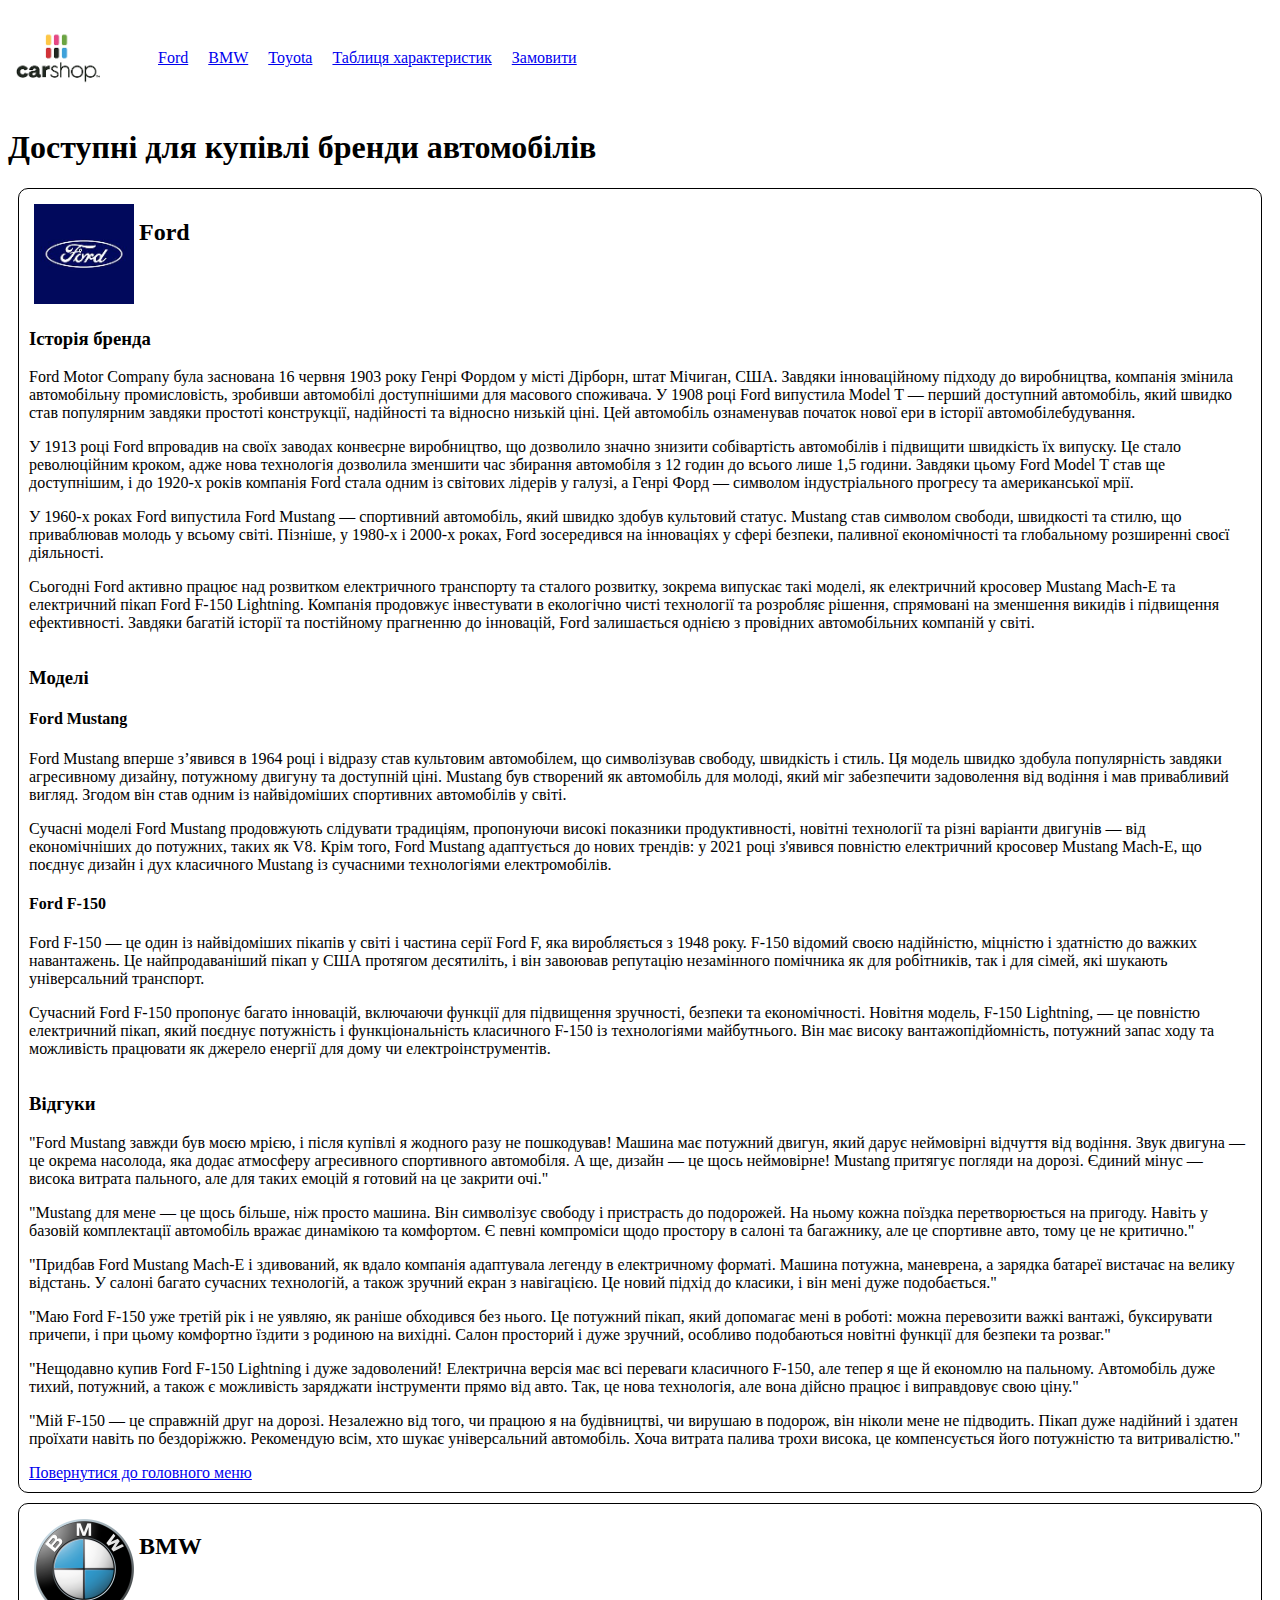
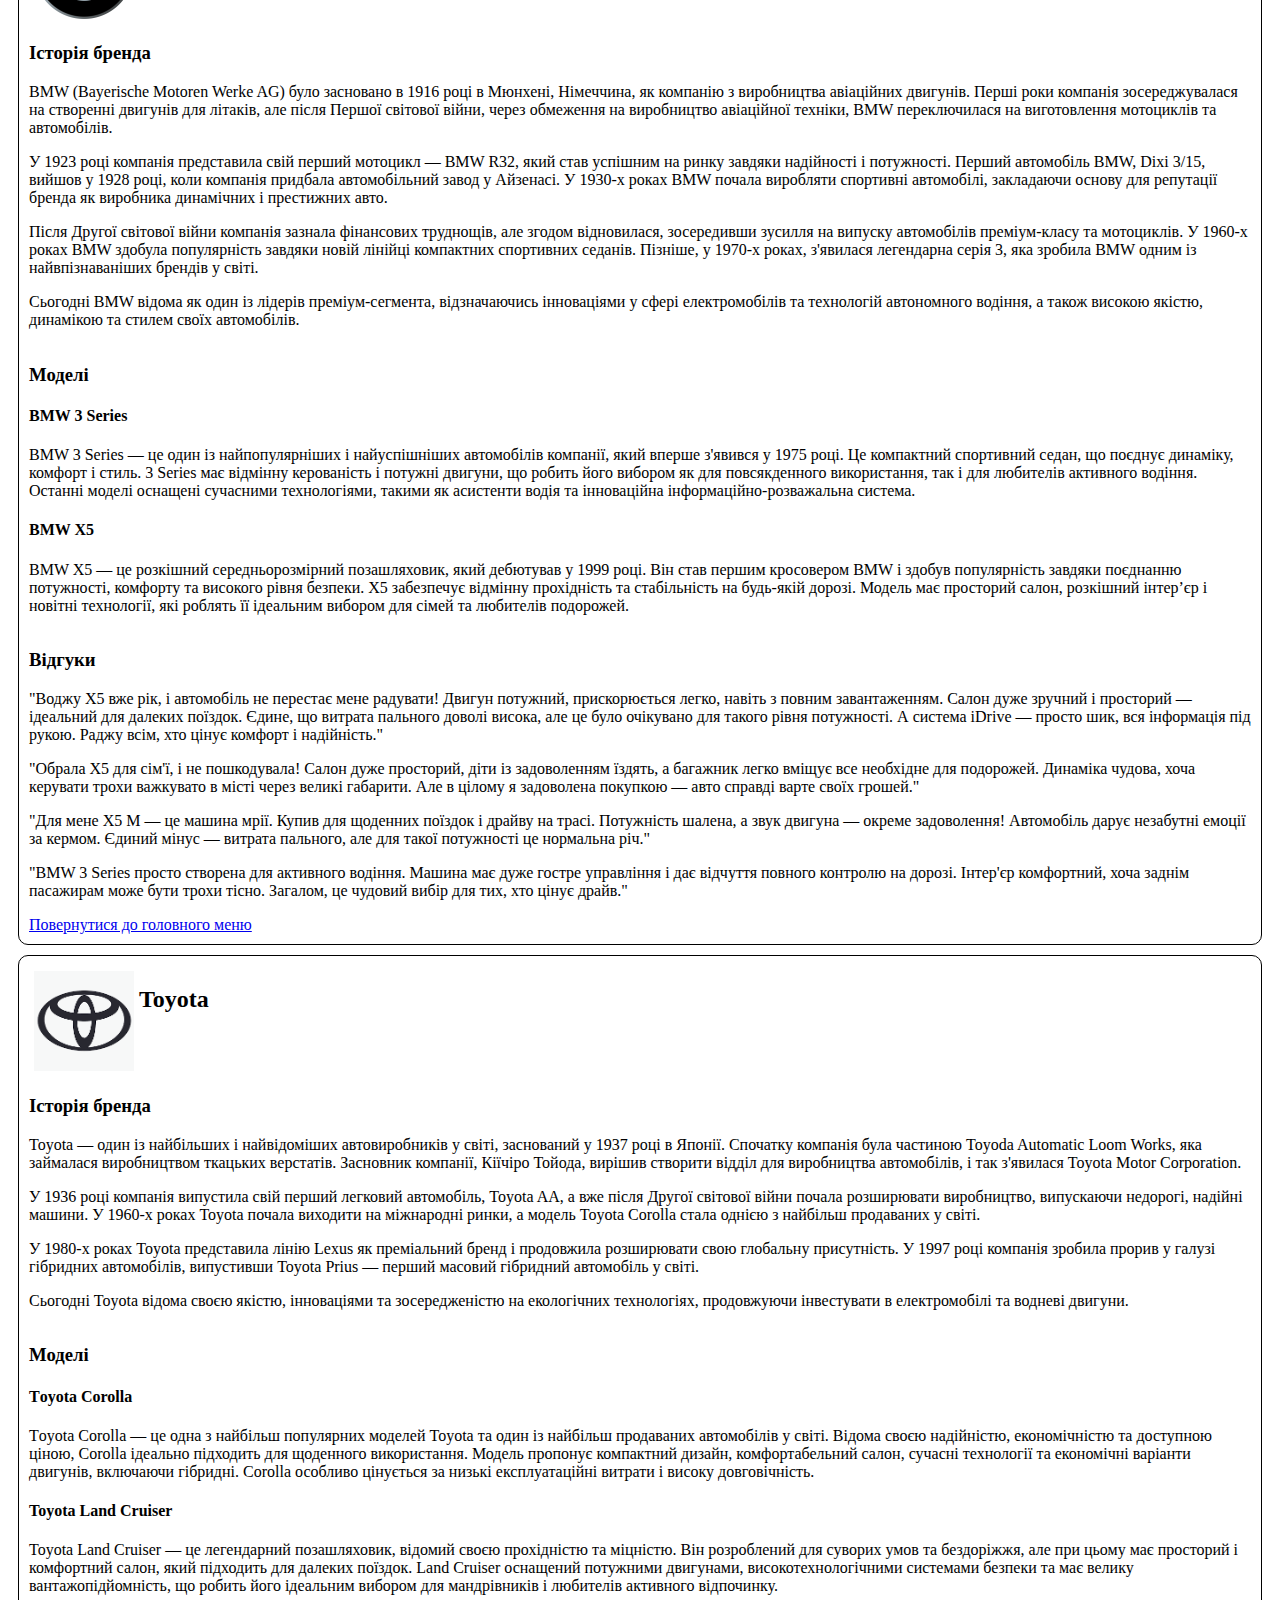
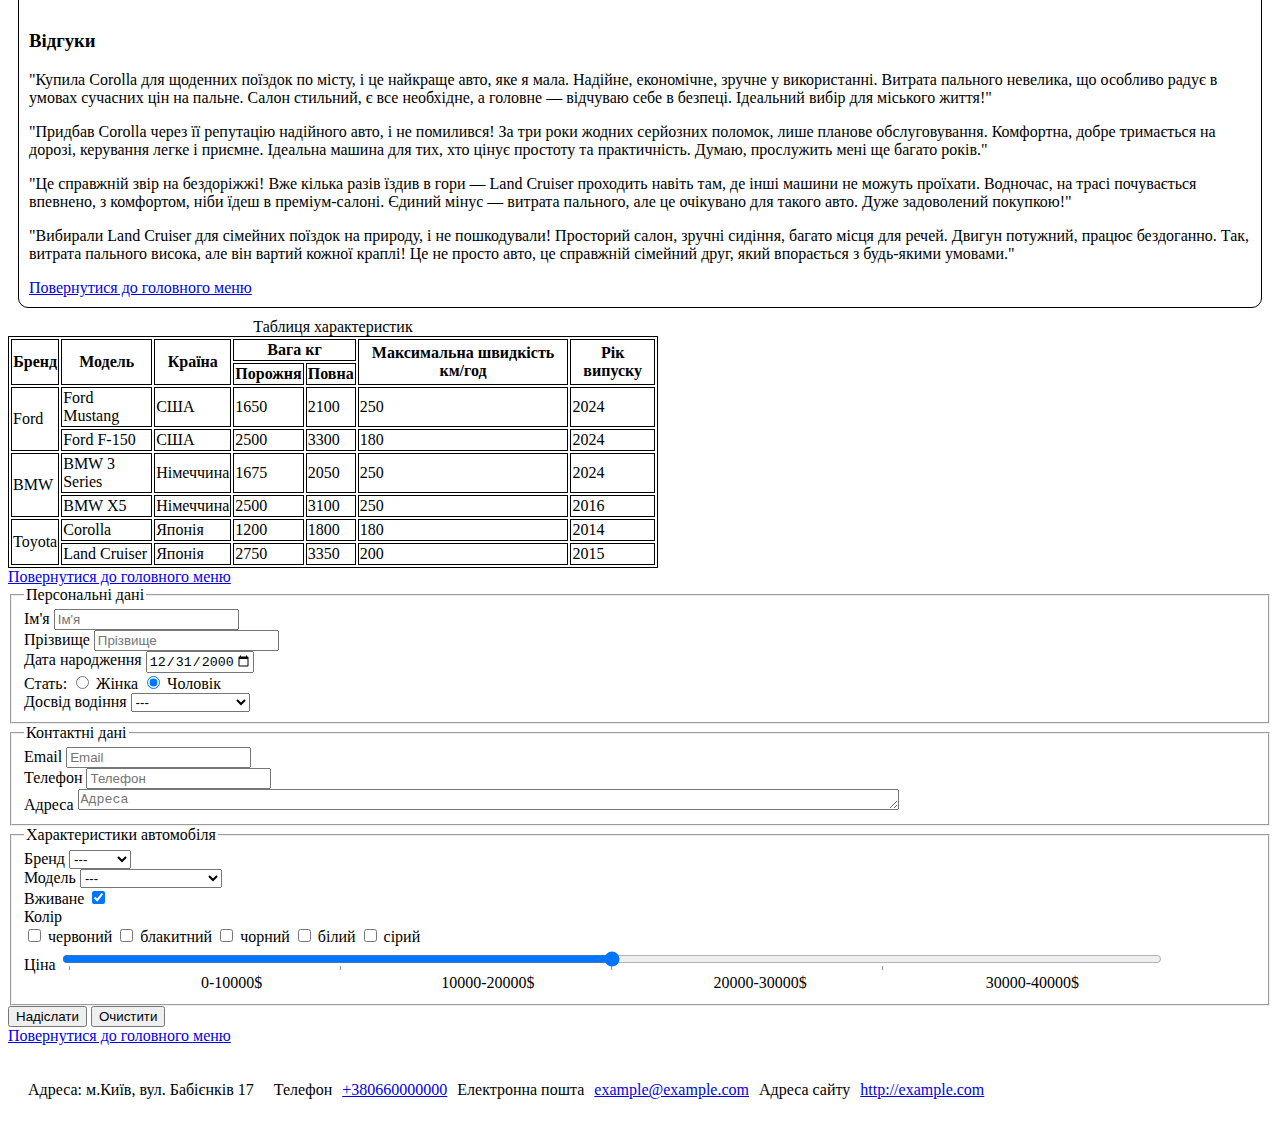
==== commit e33e7d00: "Add form and styles for it" ====
--- a/carshop.html
+++ b/carshop.html
@@ -18,6 +18,7 @@
           <li><a href=#article2>BMW</a></li>
           <li><a href=#article3>Toyota</a></li>
           <li><a href=#table_ch>Таблиця характеристик</a></li>
+          <li><a href=#form>Замовити</a></li>
         </ul>
       </nav>  
     </header>
@@ -204,9 +205,116 @@
         </tbody>
       </table>
       <a href="#header">Повернутися до головного меню</a>
-      <form>
-       
+      <form id="form">
+       <fieldset>
+        <legend>Персональні дані</legend>
+        <div>
+          <label for="name">Ім'я</label>
+          <input id="name" placeholder="Ім'я" required spellcheck="true">
+        </div>
+        <div>
+          <label for="lastname">Прізвище</label>
+          <input id="lastname" placeholder="Прізвище">
+        </div>
+        <div>
+          <label for="birthdate">Дата народження</label>
+          <input type="date" value="2000-12-31" max="2006-11-10" id="birthdate" required>
+        </div>
+          <label>Стать: </label>
+          <input type="radio" id="genderf" name="gender">
+          <label for="genderf">Жінка</label>
+          <input type="radio" id="genderm" name="gender" checked>
+          <label for="genderm">Чоловік</label>
+        </div>
+        <div>
+          <label for="drvexp">Досвід водіння</label>
+          <select id="drvexp">
+            <option value="---" selected>---</option>
+            <option value="less1">Менше року</option>
+            <option value="1to5">1-5 років</option>
+            <option value="5to10">5-10 років</option>
+            <option value="10to20">10-20 років</option>
+            <option value="20plus">більше 20 років</option>
+          </select>
+        </div>
+       </fieldset>
+       <fieldset>
+        <legend>Контактні дані</legend>
+        <div>
+          <label for="email">Email</label>
+          <input id="email" type="email" placeholder="Email" required>
+        </div>
+        <div>
+          <label for="phone">Телефон</label>
+          <input id="phone" type="tel" placeholder="Телефон" required>
+        </div>
+        <div>
+          <label for="address">Адреса</label>
+          <textarea id="address" placeholder="Aдреса" rows="1" cols="100"></textarea>
+        </div>
+       </fieldset>
+       <fieldset>
+        <legend>Характеристики автомобіля</legend>
+        <div>
+          <label for="brand">Бренд</label>
+          <select id="brand">
+            <option value="---" selected>---</option>
+            <option value="Ford">Ford</option>
+            <option value="BMW">BMW</option>
+            <option value="Toyota">Toyota</option>
+          </select>
+        </div>
+        <div>
+          <label for="model">Модель</label>
+          <select id="model">
+            <option value="---" selected>---</option>
+            <option value="Ford Mustang">Ford Mustang</option>
+            <option value="Ford F-150">Ford F-150</option>
+            <option value="BMW 3 Series">BMW 3 Series</option>
+            <option value="BMW X5">BMW X5</option>
+            <option value="Toyota Carolla">Toyota Carolla</option>
+            <option value="Toyota Land Cruiser">Toyota Land Cruiser</option>
+          </select>
+        </div>
+        <div>
+          <label for="used">Вживане</label>
+          <input type="checkbox" id="used" checked>
+        </div>
+        <label>Колір</label>
+        <div>
+          <input id="red" type="checkbox">
+          <label for="red">червоний</label>
+          <input id="blue" type="checkbox">
+          <label for="blue">блакитний</label>
+          <input id="black" type="checkbox">
+          <label for="black">чорний</label>
+          <input id="white" type="checkbox">
+          <label for="white">білий</label>
+          <input id="grey" type="checkbox">
+          <label for="grey">сірий</label>
+        </div>
+        <div>
+          <label for="price">Ціна</label>
+          <input 
+          id="price" 
+          type="range"
+          min="0"
+          max="40000"
+          step="10000"
+          list="money"
+          class="range">
+          <datalist id="money"> 
+            <option value="0">0-10000$</option>
+            <option value="10000">10000-20000$</option>
+            <option value="20000">20000-30000$</option>
+            <option value="30000">30000-40000$</option>
+          </datalist>
+        </div>
+       </fieldset>
+       <button type="submit">Надіслати</button>
+       <button type="reset">Очистити</button>
       </form>
+      <a href="#header">Повернутися до головного меню</a>
     </main>
     <footer>
       <p>Адреса: м.Київ, вул. Бабієнків 17</p>
--- a/assets/style.css
+++ b/assets/style.css
@@ -50,4 +50,12 @@
 }
 th,td{
   border: 1px solid black;
+}
+.range {
+  width:1100px;
+}
+datalist {
+  display: flex;
+  justify-content:space-evenly;
+
 }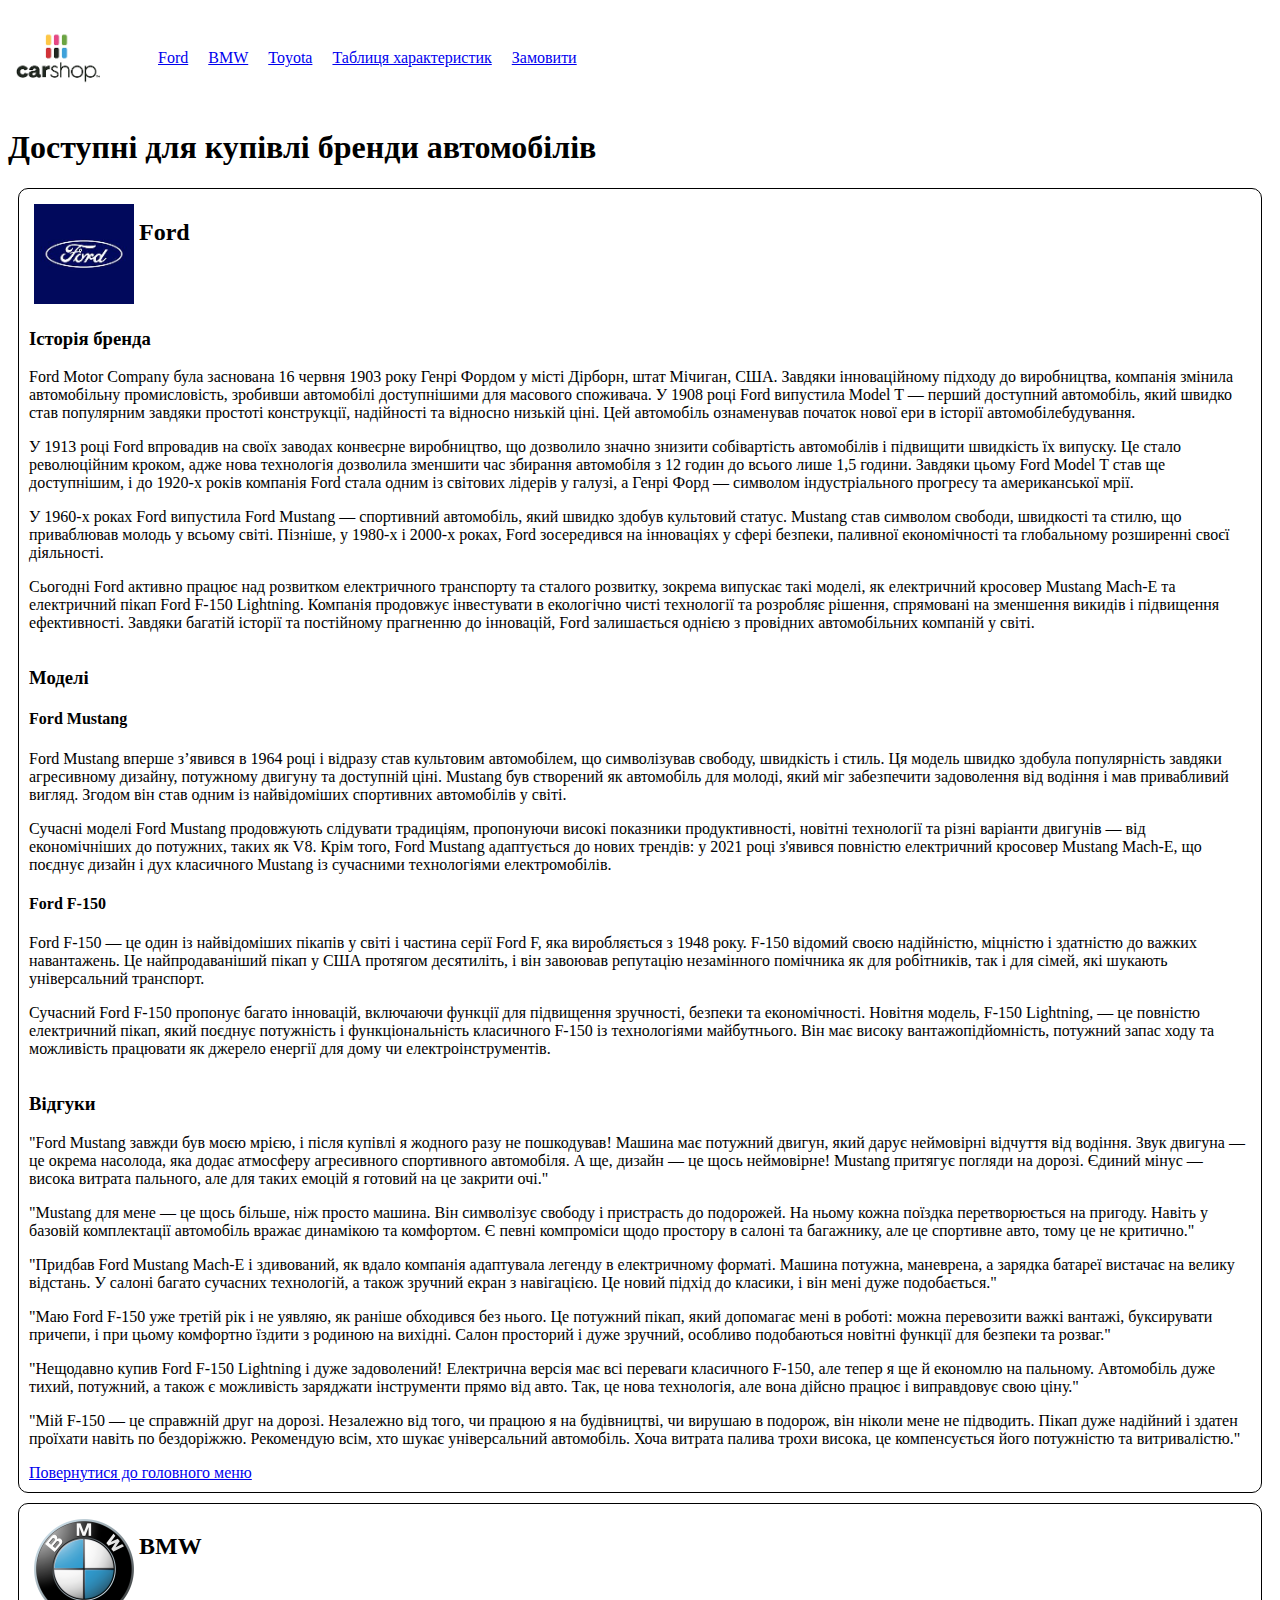
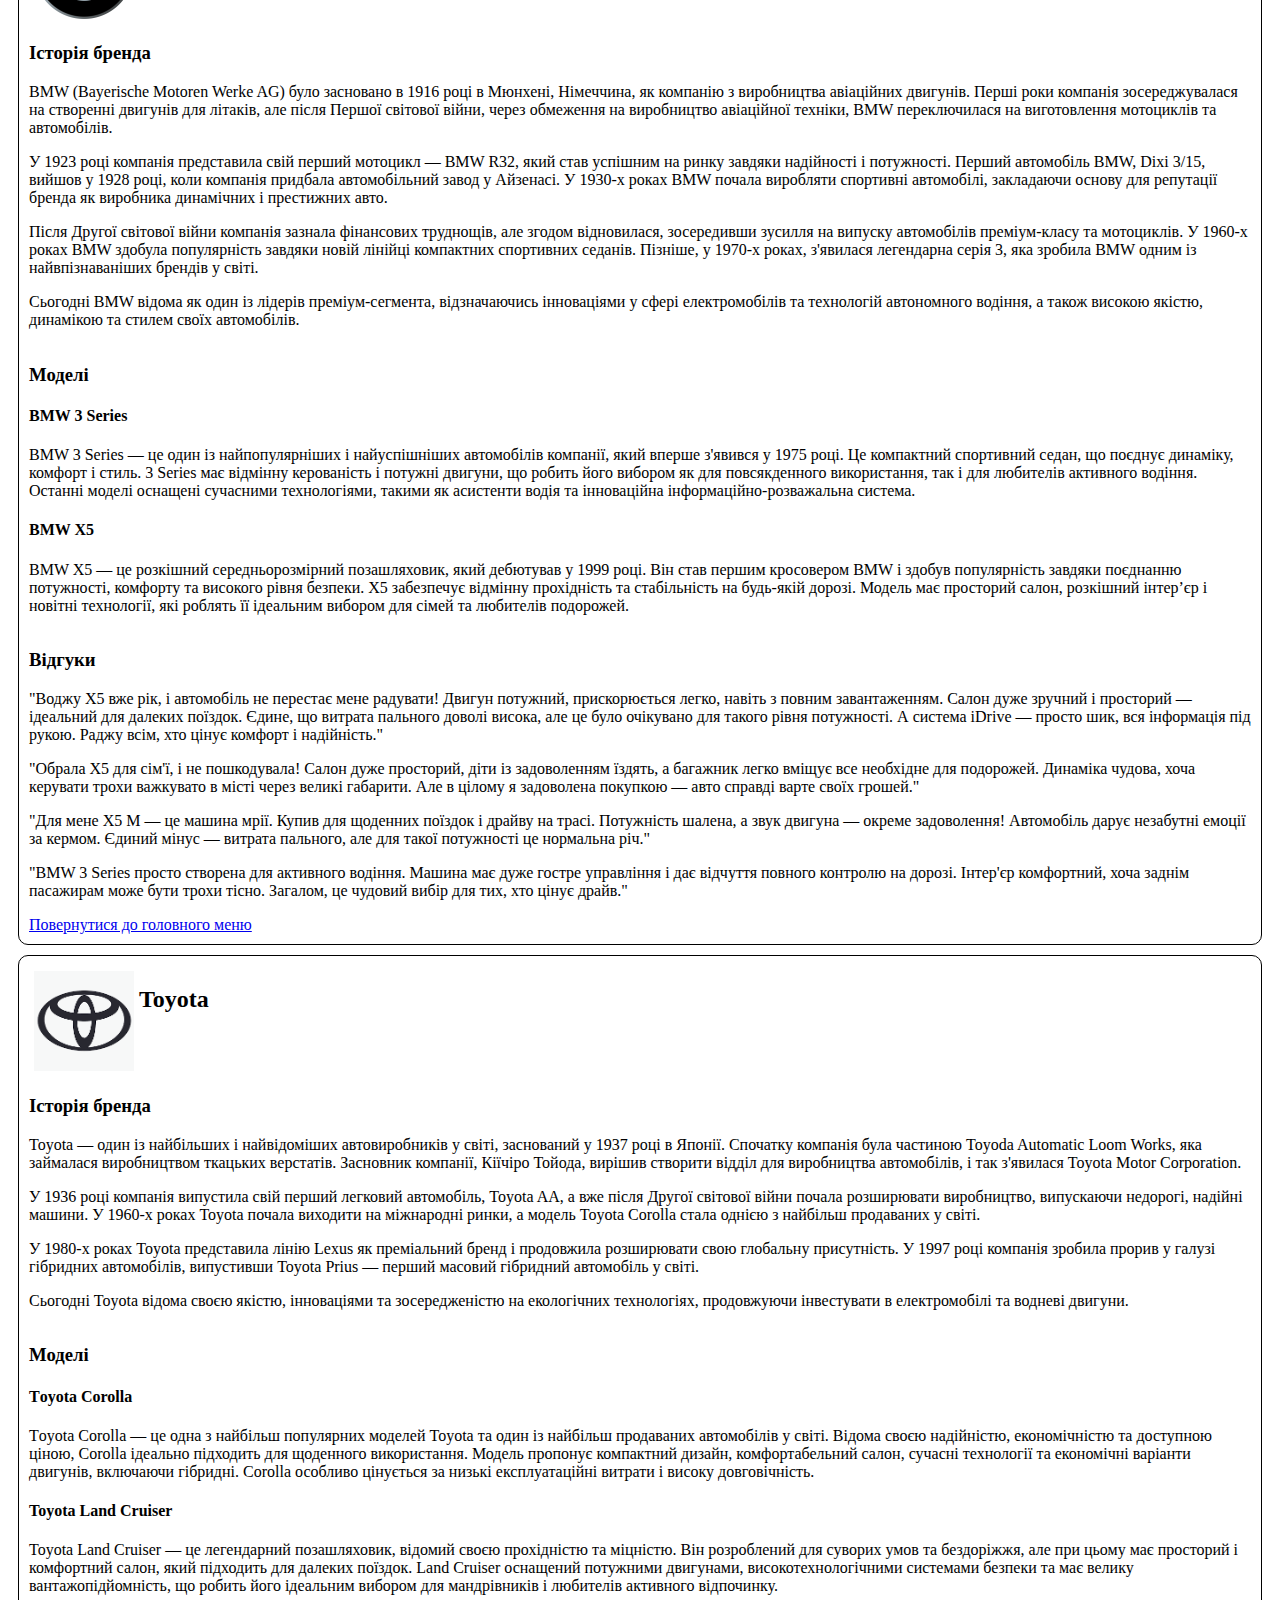
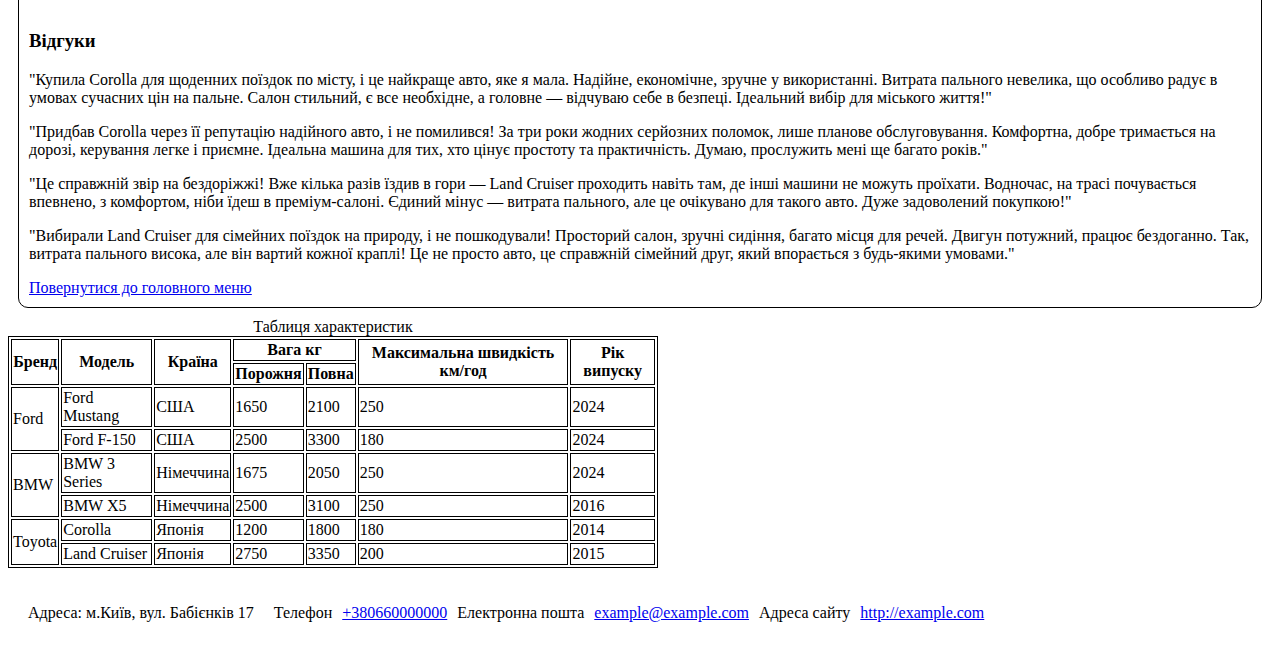
==== commit 063ee400: "Made form a seperate page form.html" ====
--- a/carshop.html
+++ b/carshop.html
@@ -18,7 +18,7 @@
           <li><a href=#article2>BMW</a></li>
           <li><a href=#article3>Toyota</a></li>
           <li><a href=#table_ch>Таблиця характеристик</a></li>
-          <li><a href=#form>Замовити</a></li>
+          <li><a href=form.html>Замовити</a></li>
         </ul>
       </nav>  
     </header>
@@ -204,117 +204,6 @@
           </tr>
         </tbody>
       </table>
-      <a href="#header">Повернутися до головного меню</a>
-      <form id="form">
-       <fieldset>
-        <legend>Персональні дані</legend>
-        <div>
-          <label for="name">Ім'я</label>
-          <input id="name" placeholder="Ім'я" required spellcheck="true">
-        </div>
-        <div>
-          <label for="lastname">Прізвище</label>
-          <input id="lastname" placeholder="Прізвище">
-        </div>
-        <div>
-          <label for="birthdate">Дата народження</label>
-          <input type="date" value="2000-12-31" max="2006-11-10" id="birthdate" required>
-        </div>
-          <label>Стать: </label>
-          <input type="radio" id="genderf" name="gender">
-          <label for="genderf">Жінка</label>
-          <input type="radio" id="genderm" name="gender" checked>
-          <label for="genderm">Чоловік</label>
-        </div>
-        <div>
-          <label for="drvexp">Досвід водіння</label>
-          <select id="drvexp">
-            <option value="---" selected>---</option>
-            <option value="less1">Менше року</option>
-            <option value="1to5">1-5 років</option>
-            <option value="5to10">5-10 років</option>
-            <option value="10to20">10-20 років</option>
-            <option value="20plus">більше 20 років</option>
-          </select>
-        </div>
-       </fieldset>
-       <fieldset>
-        <legend>Контактні дані</legend>
-        <div>
-          <label for="email">Email</label>
-          <input id="email" type="email" placeholder="Email" required>
-        </div>
-        <div>
-          <label for="phone">Телефон</label>
-          <input id="phone" type="tel" placeholder="Телефон" required>
-        </div>
-        <div>
-          <label for="address">Адреса</label>
-          <textarea id="address" placeholder="Aдреса" rows="1" cols="100"></textarea>
-        </div>
-       </fieldset>
-       <fieldset>
-        <legend>Характеристики автомобіля</legend>
-        <div>
-          <label for="brand">Бренд</label>
-          <select id="brand">
-            <option value="---" selected>---</option>
-            <option value="Ford">Ford</option>
-            <option value="BMW">BMW</option>
-            <option value="Toyota">Toyota</option>
-          </select>
-        </div>
-        <div>
-          <label for="model">Модель</label>
-          <select id="model">
-            <option value="---" selected>---</option>
-            <option value="Ford Mustang">Ford Mustang</option>
-            <option value="Ford F-150">Ford F-150</option>
-            <option value="BMW 3 Series">BMW 3 Series</option>
-            <option value="BMW X5">BMW X5</option>
-            <option value="Toyota Carolla">Toyota Carolla</option>
-            <option value="Toyota Land Cruiser">Toyota Land Cruiser</option>
-          </select>
-        </div>
-        <div>
-          <label for="used">Вживане</label>
-          <input type="checkbox" id="used" checked>
-        </div>
-        <label>Колір</label>
-        <div>
-          <input id="red" type="checkbox">
-          <label for="red">червоний</label>
-          <input id="blue" type="checkbox">
-          <label for="blue">блакитний</label>
-          <input id="black" type="checkbox">
-          <label for="black">чорний</label>
-          <input id="white" type="checkbox">
-          <label for="white">білий</label>
-          <input id="grey" type="checkbox">
-          <label for="grey">сірий</label>
-        </div>
-        <div>
-          <label for="price">Ціна</label>
-          <input 
-          id="price" 
-          type="range"
-          min="0"
-          max="40000"
-          step="10000"
-          list="money"
-          class="range">
-          <datalist id="money"> 
-            <option value="0">0-10000$</option>
-            <option value="10000">10000-20000$</option>
-            <option value="20000">20000-30000$</option>
-            <option value="30000">30000-40000$</option>
-          </datalist>
-        </div>
-       </fieldset>
-       <button type="submit">Надіслати</button>
-       <button type="reset">Очистити</button>
-      </form>
-      <a href="#header">Повернутися до головного меню</a>
     </main>
     <footer>
       <p>Адреса: м.Київ, вул. Бабієнків 17</p>
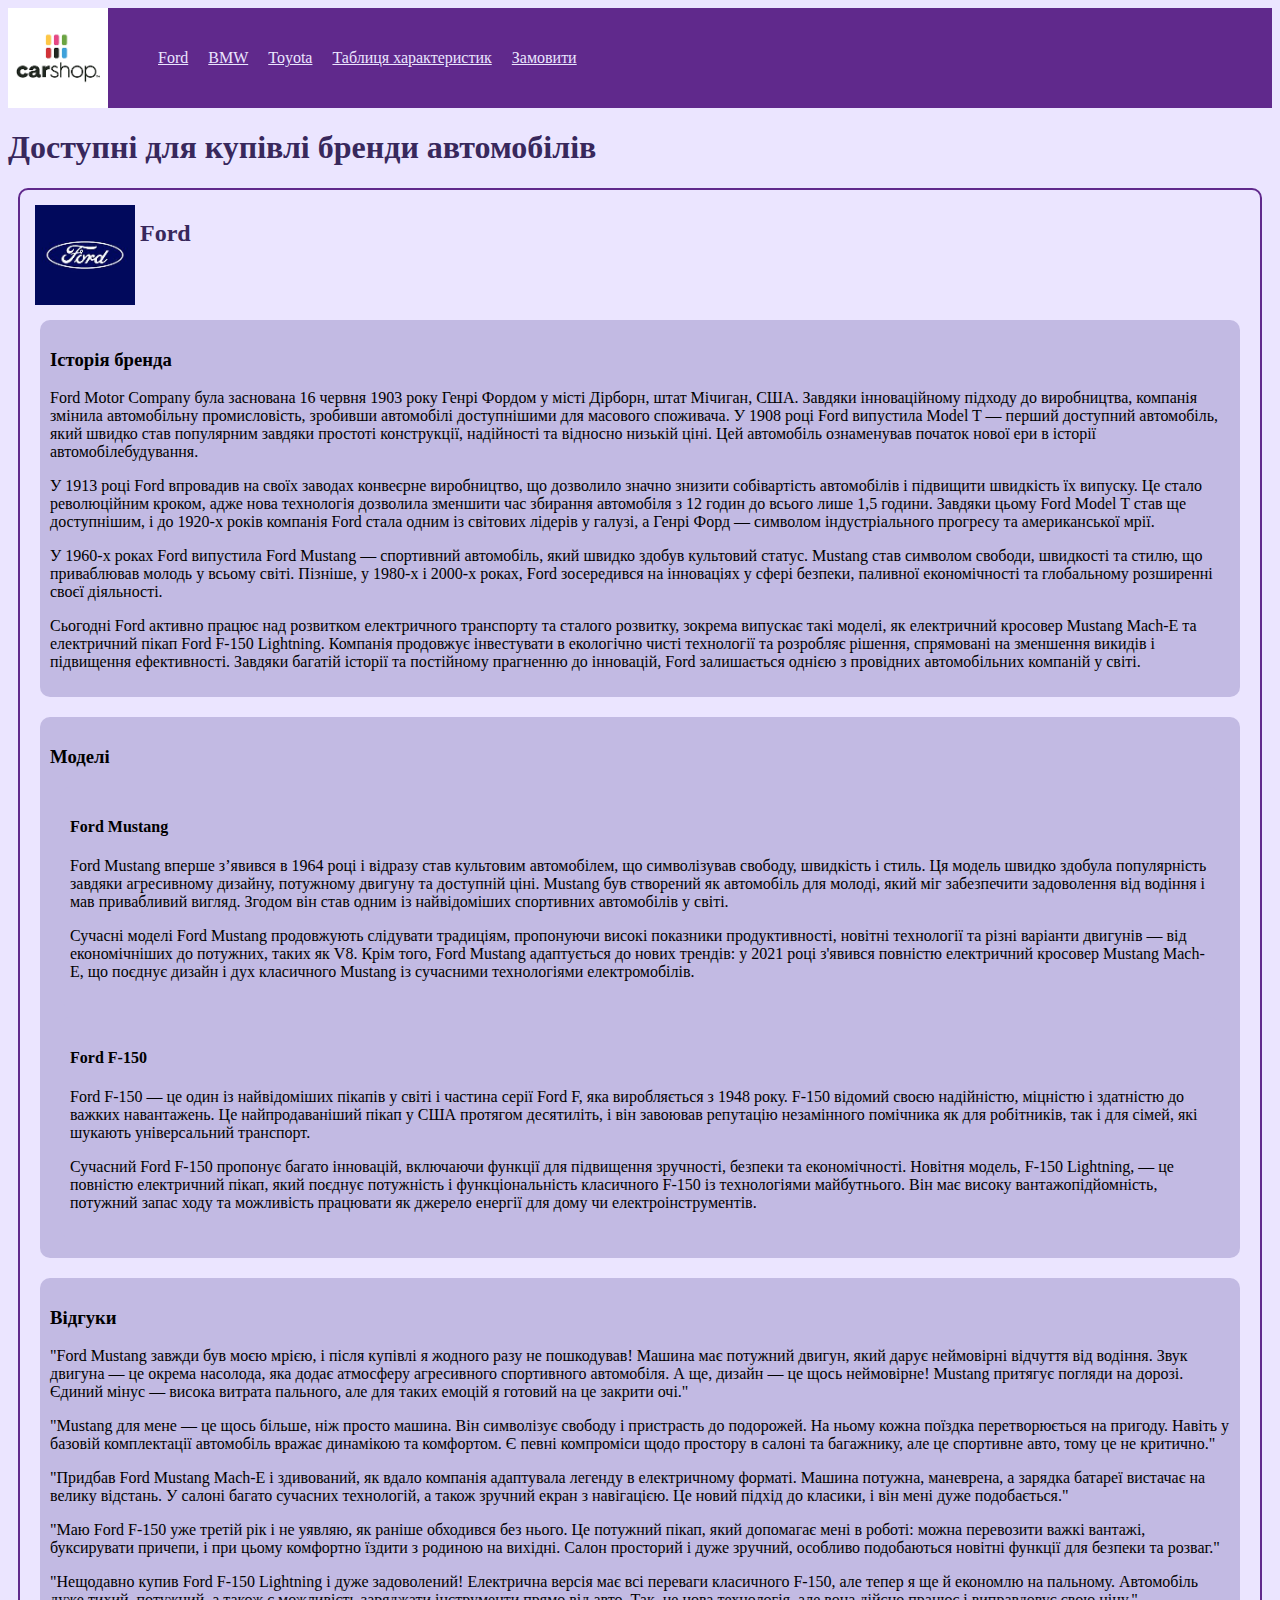
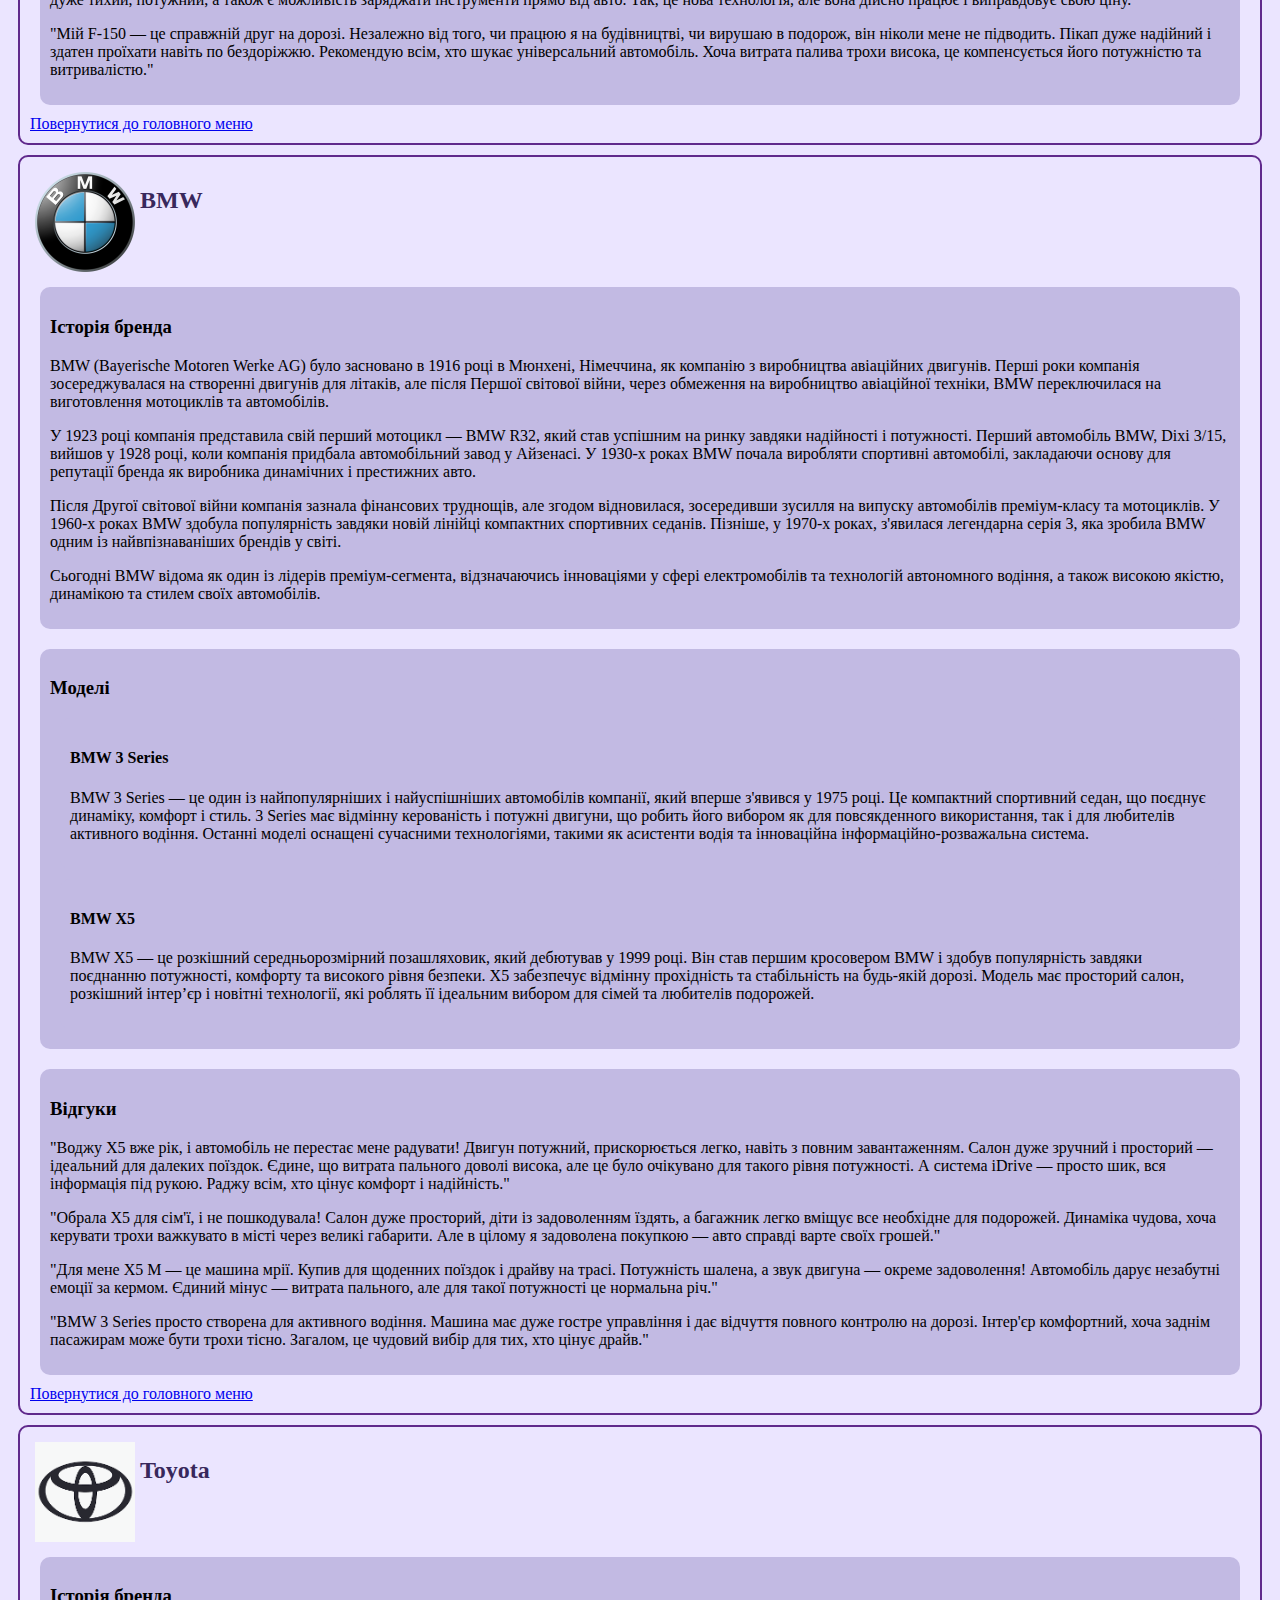
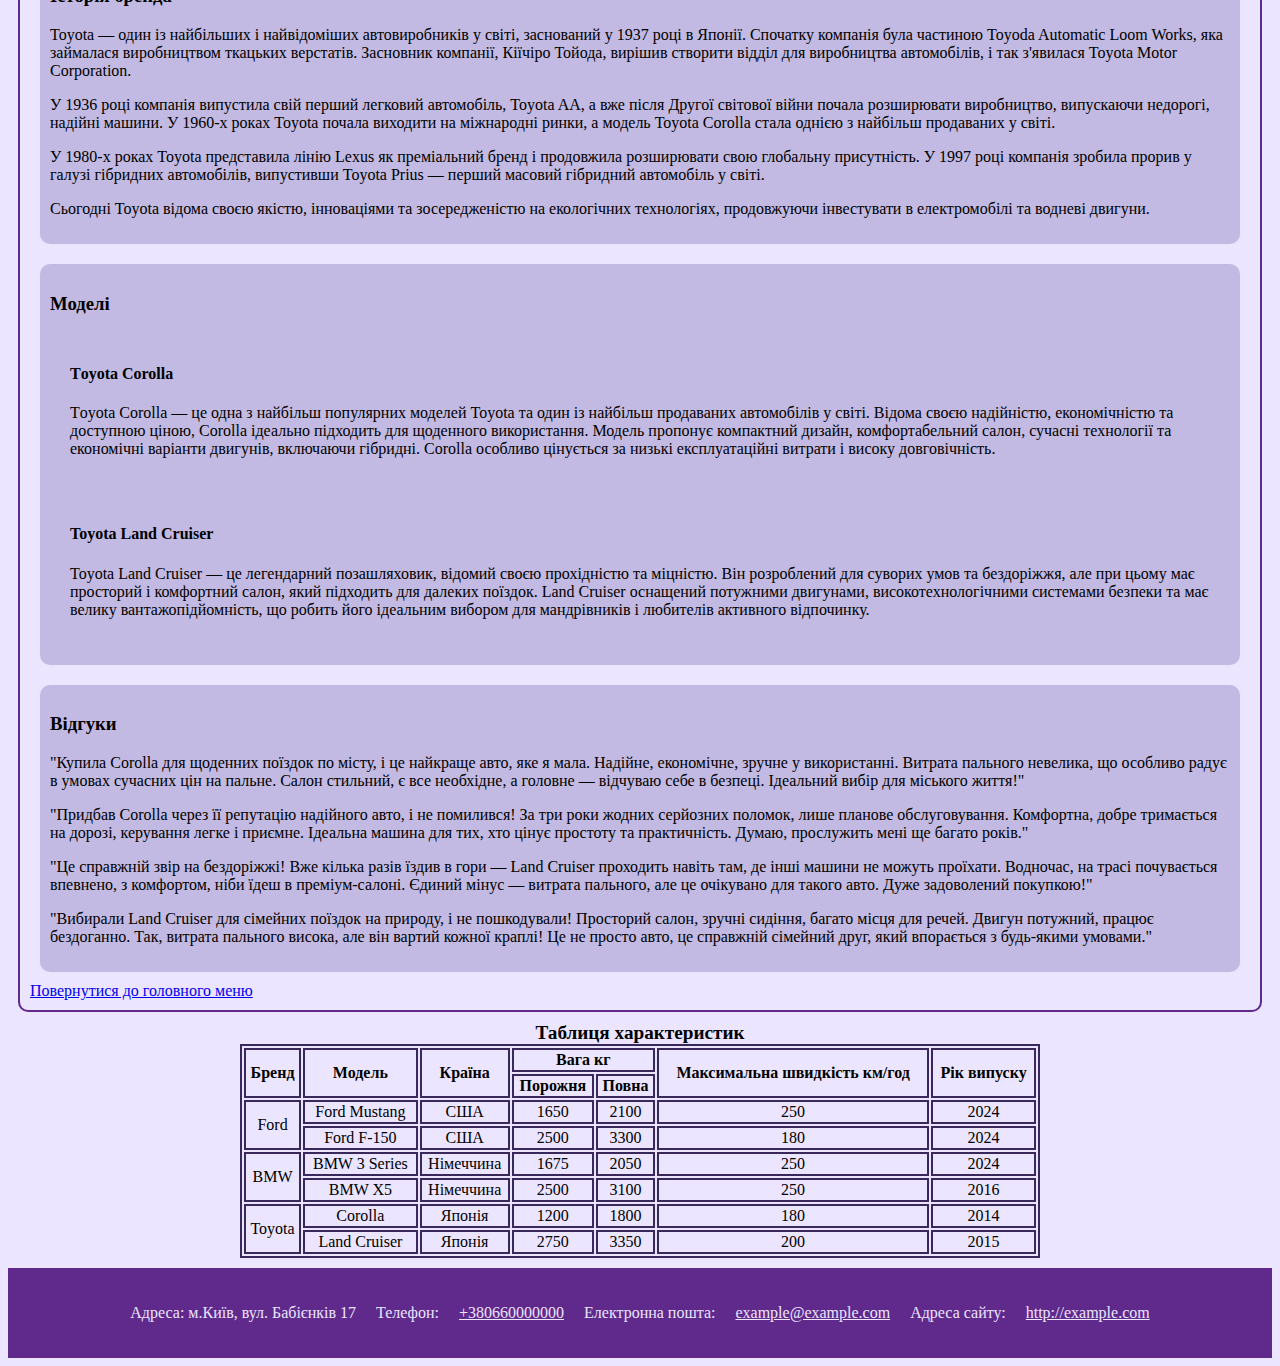
==== commit 25c0b81f: "Fix bugs" ====
--- a/carshop.html
+++ b/carshop.html
@@ -14,9 +14,9 @@
       <img src="./assets/images/logo.png" alt="Логотип">
       <nav>
         <ul>
-          <li><a href=#article1>Ford</a></li>
-          <li><a href=#article2>BMW</a></li>
-          <li><a href=#article3>Toyota</a></li>
+          <li><a href=#ford>Ford</a></li>
+          <li><a href=#bmw>BMW</a></li>
+          <li><a href=#toyota>Toyota</a></li>
           <li><a href=#table_ch>Таблиця характеристик</a></li>
           <li><a href=form.html>Замовити</a></li>
         </ul>
@@ -26,9 +26,10 @@
     <main>
       <h1>Доступні для купівлі бренди автомобілів</h1>
 
-      <article id="article1">
-  
-        <img src="./assets/images/ford.jfif" alt="Ford">
+      <article id="ford">
+        <div>
+           <img src="./assets/images/ford.jfif" alt="Ford">
+        </div>
         <h2>Ford</h2>
         <section>
           <h3>Історія бренда</h3>
@@ -65,9 +66,10 @@
       <a href="#header">Повернутися до головного меню</a>
       </article>
 
-      <article id="article2">
-  
-        <img src="./assets/images/BMW.png" alt="BMW">
+      <article id="bmw">
+        <div>
+          <img src="./assets/images/BMW.png" alt="BMW">
+        </div>
         <h2>BMW</h2>
         <section>
           <h3>Історія бренда</h3>
@@ -100,9 +102,10 @@
       <a href="#header">Повернутися до головного меню</a>
       </article>
 
-      <article id="article3">
-  
-        <img src="./assets/images/toyota.png" alt="Toyota">
+      <article id="toyota">
+        <div>
+          <img src="./assets/images/toyota.png" alt="Toyota">
+        </div>
         <h2>Toyota</h2>
         <section>
           <h3>Історія бренда</h3>
@@ -134,84 +137,86 @@
         </section>        
       <a href="#header">Повернутися до головного меню</a>
       </article>
-      <table id="table_ch">
-        <caption>Таблиця характеристик</caption>
-        <thead>
-          <tr>
-            <th rowspan="2">Бренд</th>
-            <th rowspan="2">Модель</th>
-            <th rowspan="2">Країна</th>
-            <th colspan="2">Вага кг</th>
-            <th rowspan="2">Максимальна швидкість км/год</th>
-            <th rowspan="2">Рік випуску</th>
-          </tr>
-          <tr>
-            <th>Порожня</th>
-            <th>Повна</th>
-          </tr>
-        </thead>
-        <tbody>
-          <tr>
-            <td rowspan="2">Ford</td>
-            <td>Ford Mustang</td>
-            <td>США</td>
-            <td>1650</td>
-            <td>2100</td>
-            <td>250</td>
-            <td>2024</td>
-          </tr>
-          <tr>
-            <td>Ford F-150</td>
-            <td>США</td>
-            <td>2500</td>
-            <td>3300</td>
-            <td>180</td>
-            <td>2024</td>
-          </tr>
-          <tr>
-            <td rowspan="2">BMW</td>
-            <td>BMW 3 Series</td>
-            <td>Німеччина</td>
-            <td>1675</td>
-            <td>2050</td>
-            <td>250</td>
-            <td>2024</td>
-          </tr>
-          <tr>
-            <td>BMW X5</td>
-            <td>Німеччина</td>
-            <td>2500</td>
-            <td>3100</td>
-            <td>250</td>
-            <td>2016</td>
-          </tr>
-          <tr>
-            <td rowspan="2">Toyota</td>
-            <td>Corolla</td>
-            <td>Японія</td>
-            <td>1200</td>
-            <td>1800</td>
-            <td>180</td>
-            <td>2014</td>
-          </tr>
-          <tr>
-            <td>Land Cruiser</td>
-            <td>Японія</td>
-            <td>2750</td>
-            <td>3350</td>
-            <td>200</td>
-            <td>2015</td>
-          </tr>
-        </tbody>
-      </table>
+      <div id="table_ch">
+        <table>
+          <caption>Таблиця характеристик</caption>
+          <thead>
+            <tr>
+              <th rowspan="2">Бренд</th>
+              <th rowspan="2">Модель</th>
+              <th rowspan="2">Країна</th>
+              <th colspan="2">Вага кг</th>
+              <th rowspan="2">Максимальна швидкість км/год</th>
+              <th rowspan="2">Рік випуску</th>
+            </tr>
+            <tr>
+              <th>Порожня</th>
+              <th>Повна</th>
+            </tr>
+          </thead>
+          <tbody>
+            <tr>
+              <td rowspan="2">Ford</td>
+              <td>Ford Mustang</td>
+              <td>США</td>
+              <td>1650</td>
+              <td>2100</td>
+              <td>250</td>
+              <td>2024</td>
+            </tr>
+            <tr>
+              <td>Ford F-150</td>
+              <td>США</td>
+              <td>2500</td>
+              <td>3300</td>
+              <td>180</td>
+              <td>2024</td>
+            </tr>
+            <tr>
+              <td rowspan="2">BMW</td>
+              <td>BMW 3 Series</td>
+              <td>Німеччина</td>
+              <td>1675</td>
+              <td>2050</td>
+              <td>250</td>
+              <td>2024</td>
+            </tr>
+            <tr>
+              <td>BMW X5</td>
+              <td>Німеччина</td>
+              <td>2500</td>
+              <td>3100</td>
+              <td>250</td>
+              <td>2016</td>
+            </tr>
+            <tr>
+              <td rowspan="2">Toyota</td>
+              <td>Corolla</td>
+              <td>Японія</td>
+              <td>1200</td>
+              <td>1800</td>
+              <td>180</td>
+              <td>2014</td>
+            </tr>
+            <tr>
+              <td>Land Cruiser</td>
+              <td>Японія</td>
+              <td>2750</td>
+              <td>3350</td>
+              <td>200</td>
+              <td>2015</td>
+            </tr>
+          </tbody>
+        </table>
+      </div>
     </main>
     <footer>
       <p>Адреса: м.Київ, вул. Бабієнків 17</p>
-      <p>Телефон</p>
+      <p>Телефон:</p>
       <a href="tel:+380660000000" target="_blank">+380660000000</a>
-      <p>Електронна пошта</p>
+      <p>Електронна пошта:</p>
       <a href="mailto:example@example.com" target="_blank">example@example.com</a>
-      <p>Адреса сайту</p>
+      <p>Адреса сайту:</p>
       <a href="http://example.com" target="_blank">http://example.com</a>
     </footer>
   </body>
--- a/assets/style.css
+++ b/assets/style.css
@@ -1,8 +1,13 @@
-
 header {
   display:flex;
   align-items: center;
-
+  background-color: #60298c;
+}
+body {
+  background-color: #ebe5ff;
+}
+h1,h2 {
+  color: #38285c;
 }
 ul {
   display:flex;
@@ -11,51 +16,65 @@
 li {
   padding: 5px 10px;
 }
-header img{
+li>a {
+  color: #ebe5ff;
+}
+header>img{
   width: 100px;
 }
-article img{
+div>img{
   width: 100px;
   display: flex;
-  float: left;
+  justify-self: flex-start;
   padding: 5px;
-}
-article h2{
-  display: flex;
-  float: left;
 }
 article{
   display: flex;
   flex-wrap: wrap;
   margin: 10px;
   padding: 10px;
-  border: 1px solid black;
+  border: 2px solid #60298c;
   border-radius: 10px;
+  background-color: #ebe5ff;
+}
+
+section {
+  background-color: #c2bae3;
+  border-radius: 10px;
+  margin: 10px;
+  padding: 10px;
 }
 footer {
   display: flex;
   padding: 10px;
   flex-wrap: wrap;
+  justify-content: center;
   align-items: center;
+  background-color: #60298c;
 }
-footer p{
+footer>a, footer>p{
   padding: 10px;
   display: flex;
-  justify-content: center;
+  color: #ebe5ff;
 }
+
 table,thead,tbody {
-  border: 1px solid black;
+  border: 2px solid #38285c;
   border-collapse: separate;
-  width: 650px;
+  width: 800px;
+  text-decoration: solid;
+}
+caption {
+  font-weight: bold;
+  text-align: center;
+  font-size: 1.2rem;
 }
 th,td{
-  border: 1px solid black;
+  border: 2px solid #38285c;
+  text-align: center;
 }
-.range {
-  width:1100px;
+#table_ch{
+  display: flex;
+  justify-content: center;
+  margin: 10px;
 }
-datalist {
-  display: flex;
-  justify-content:space-evenly;
-
-}